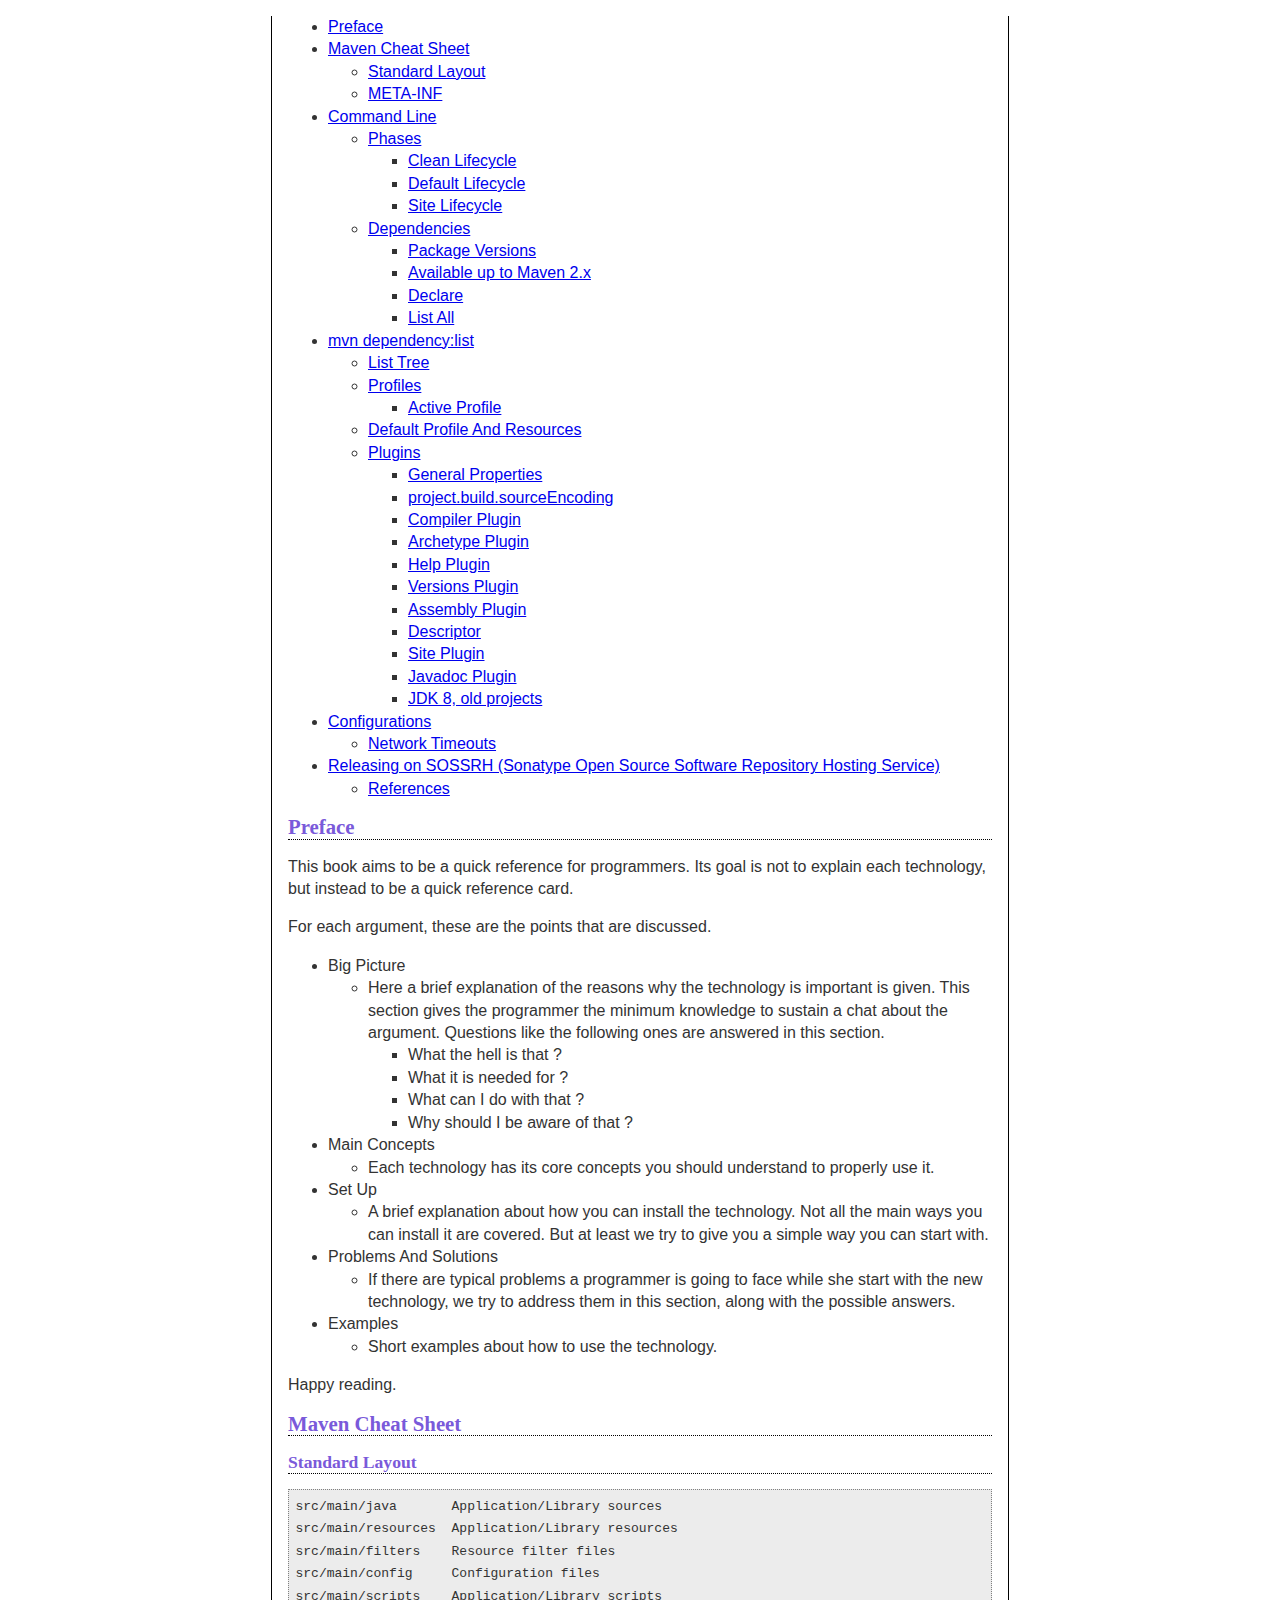
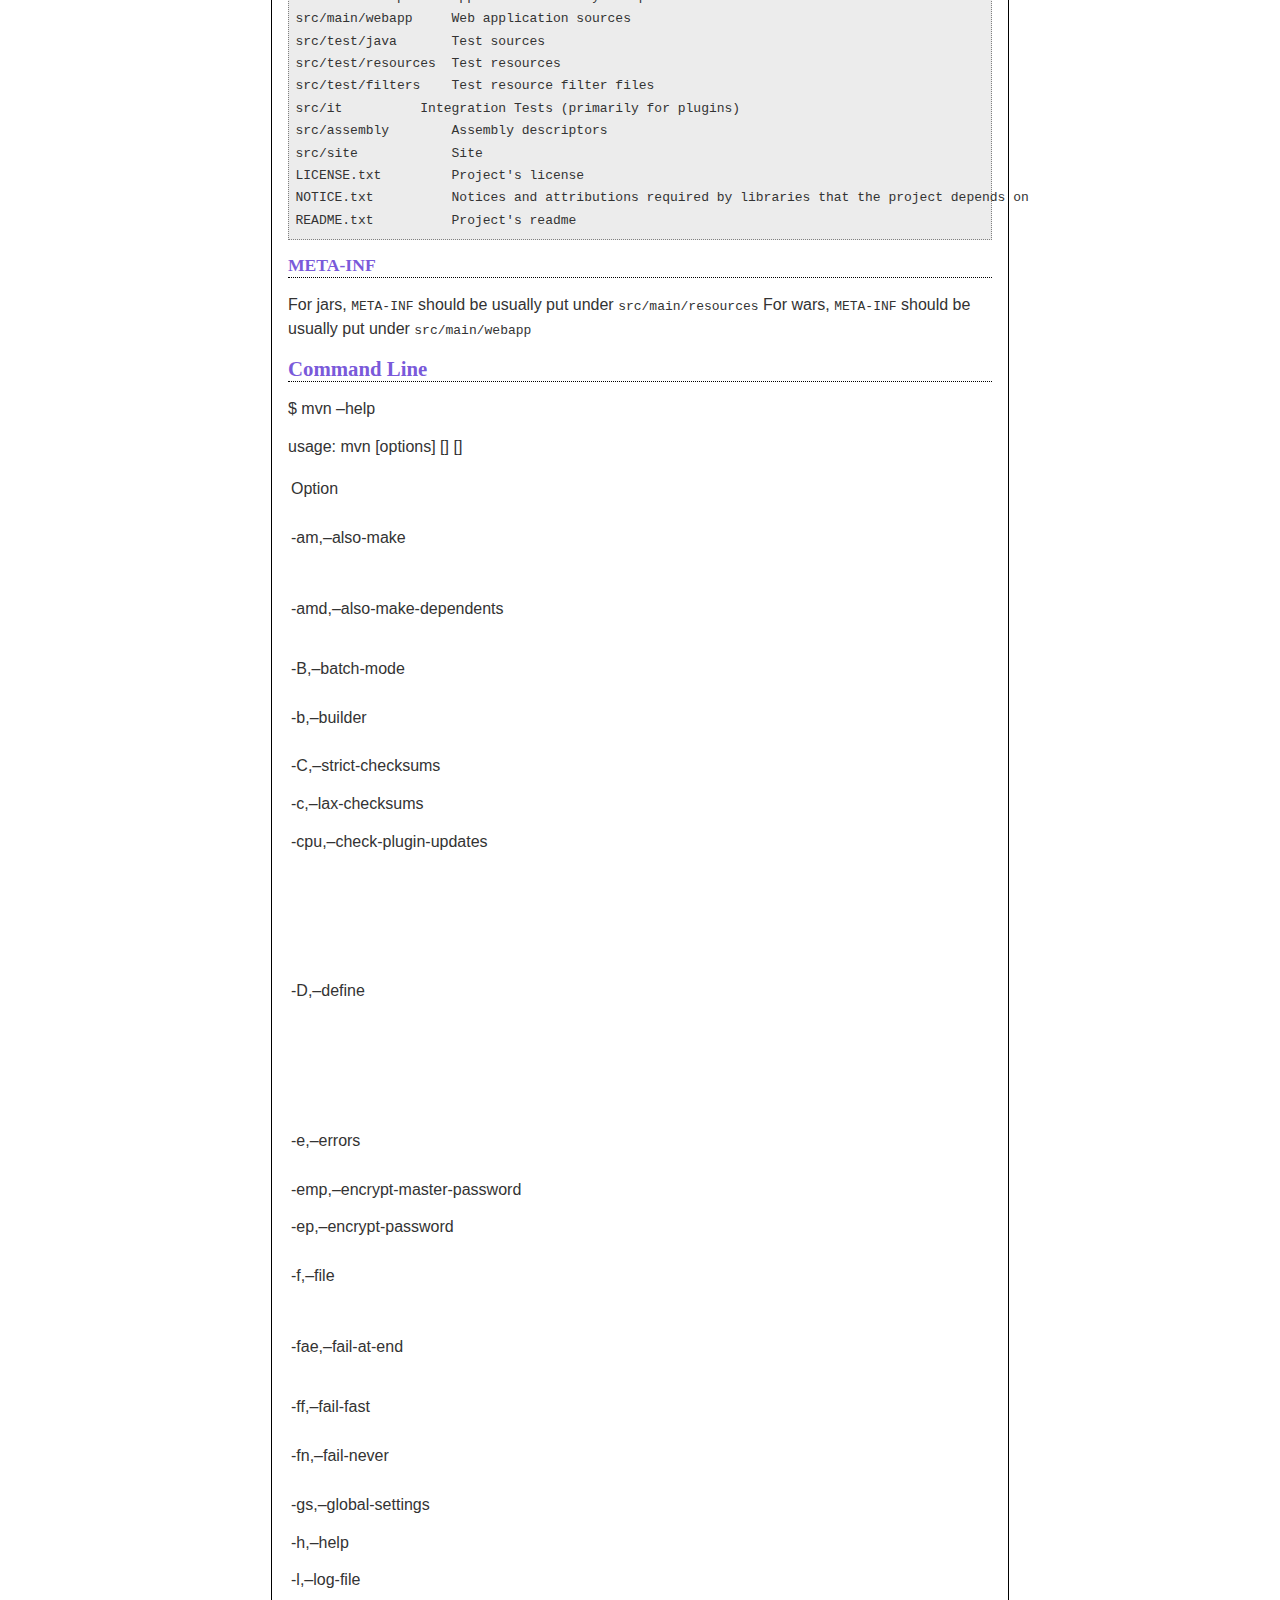
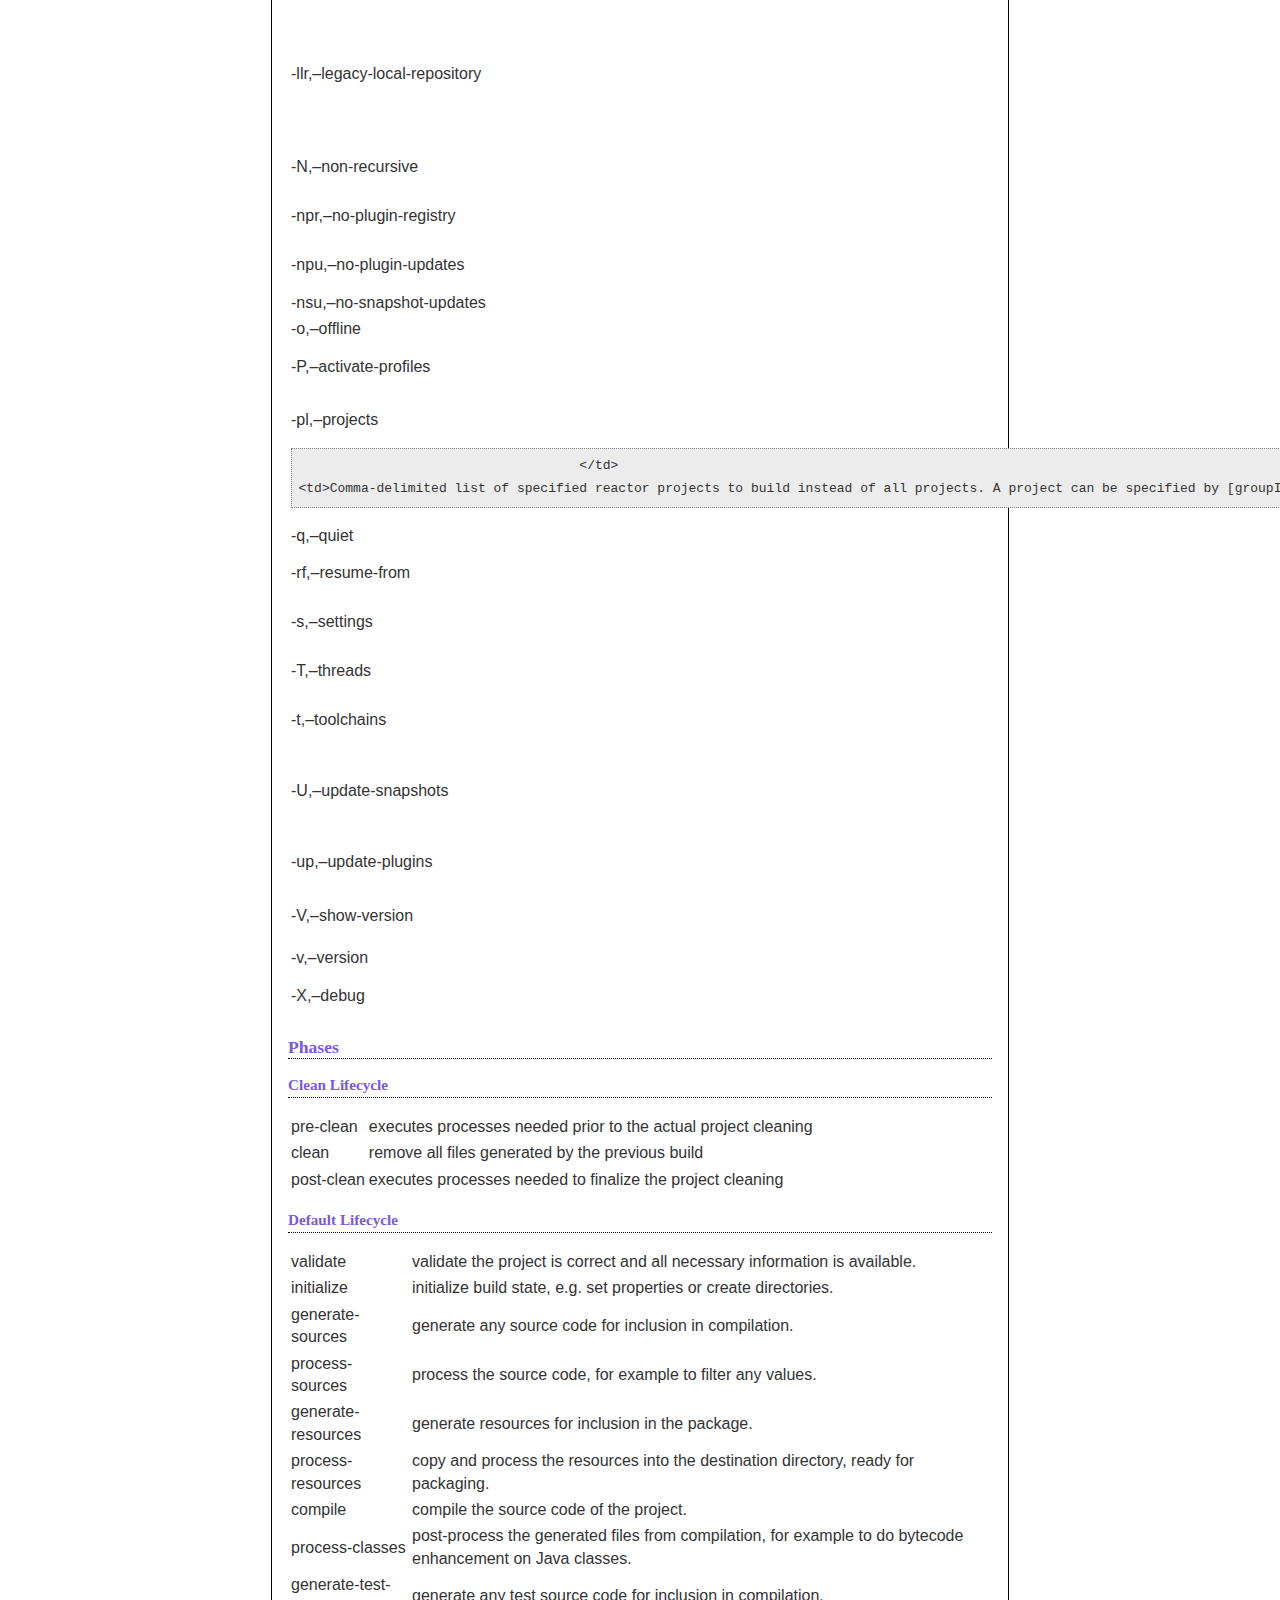
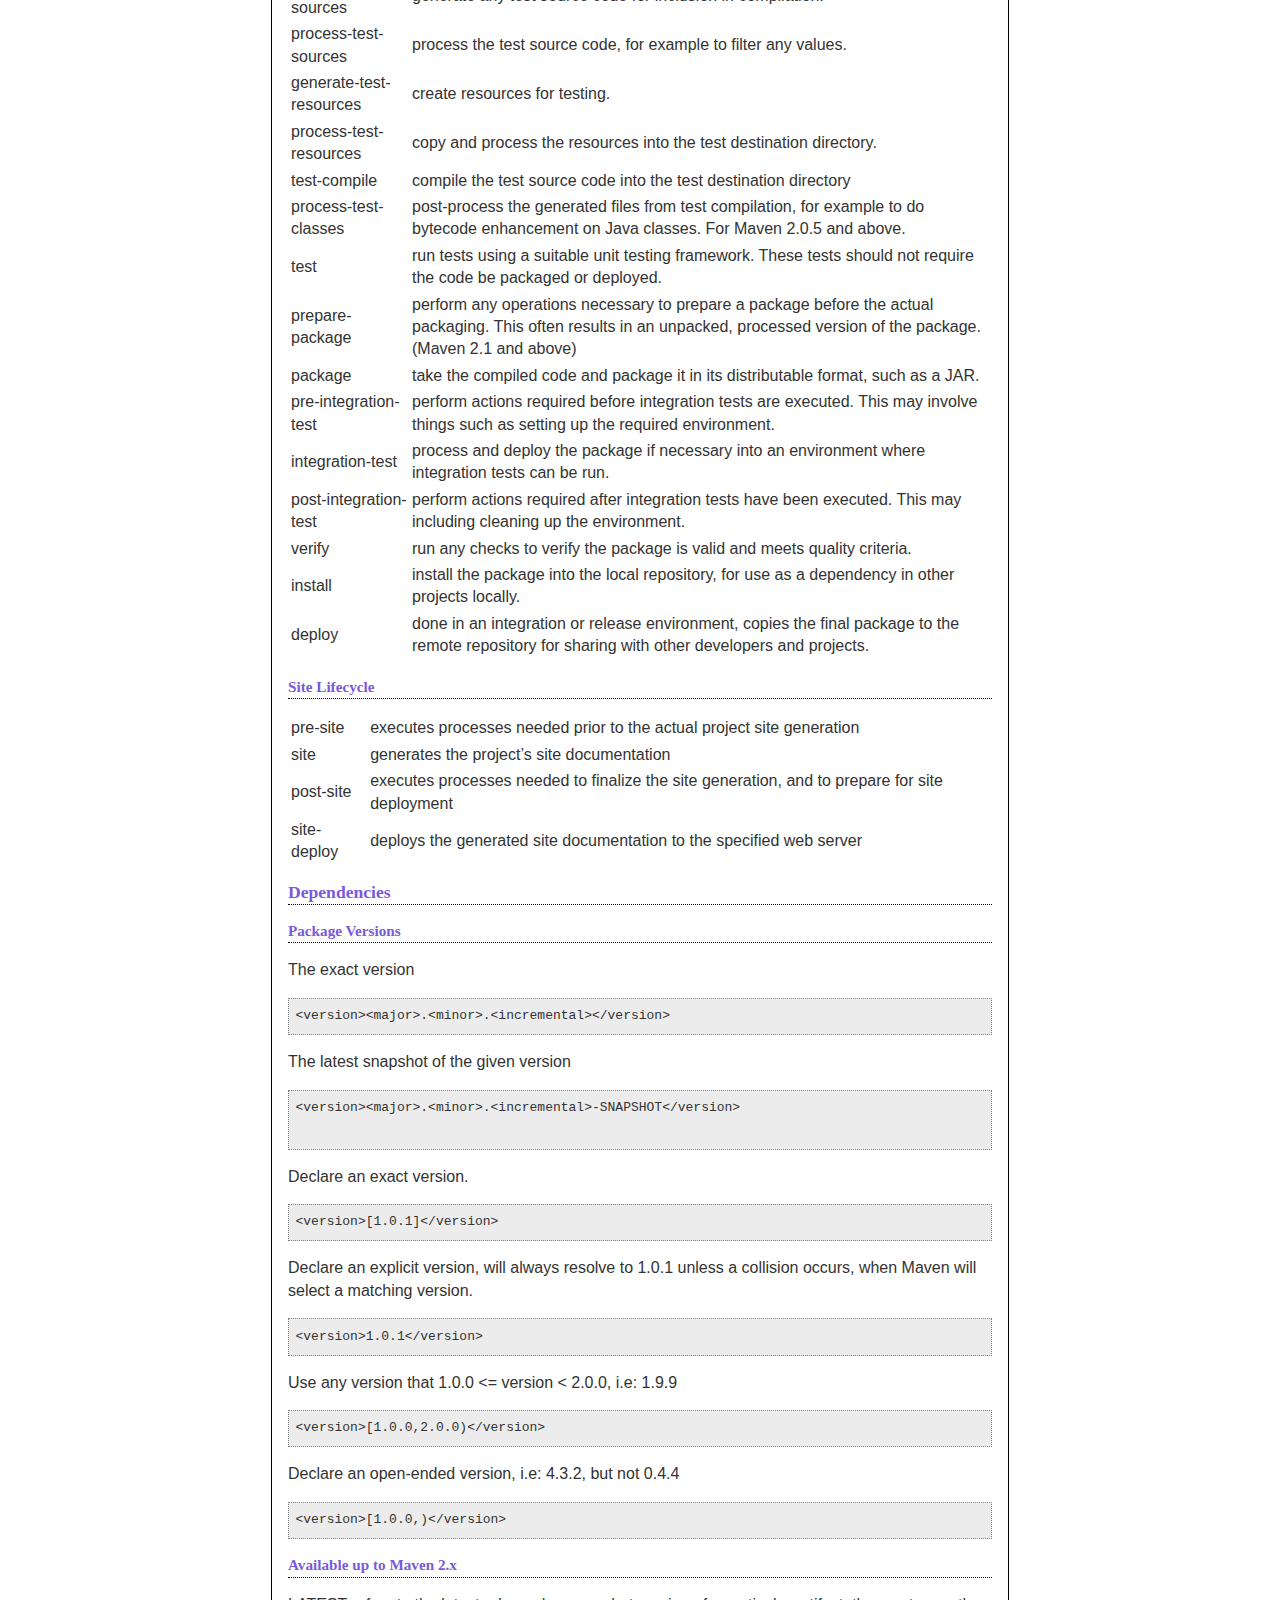
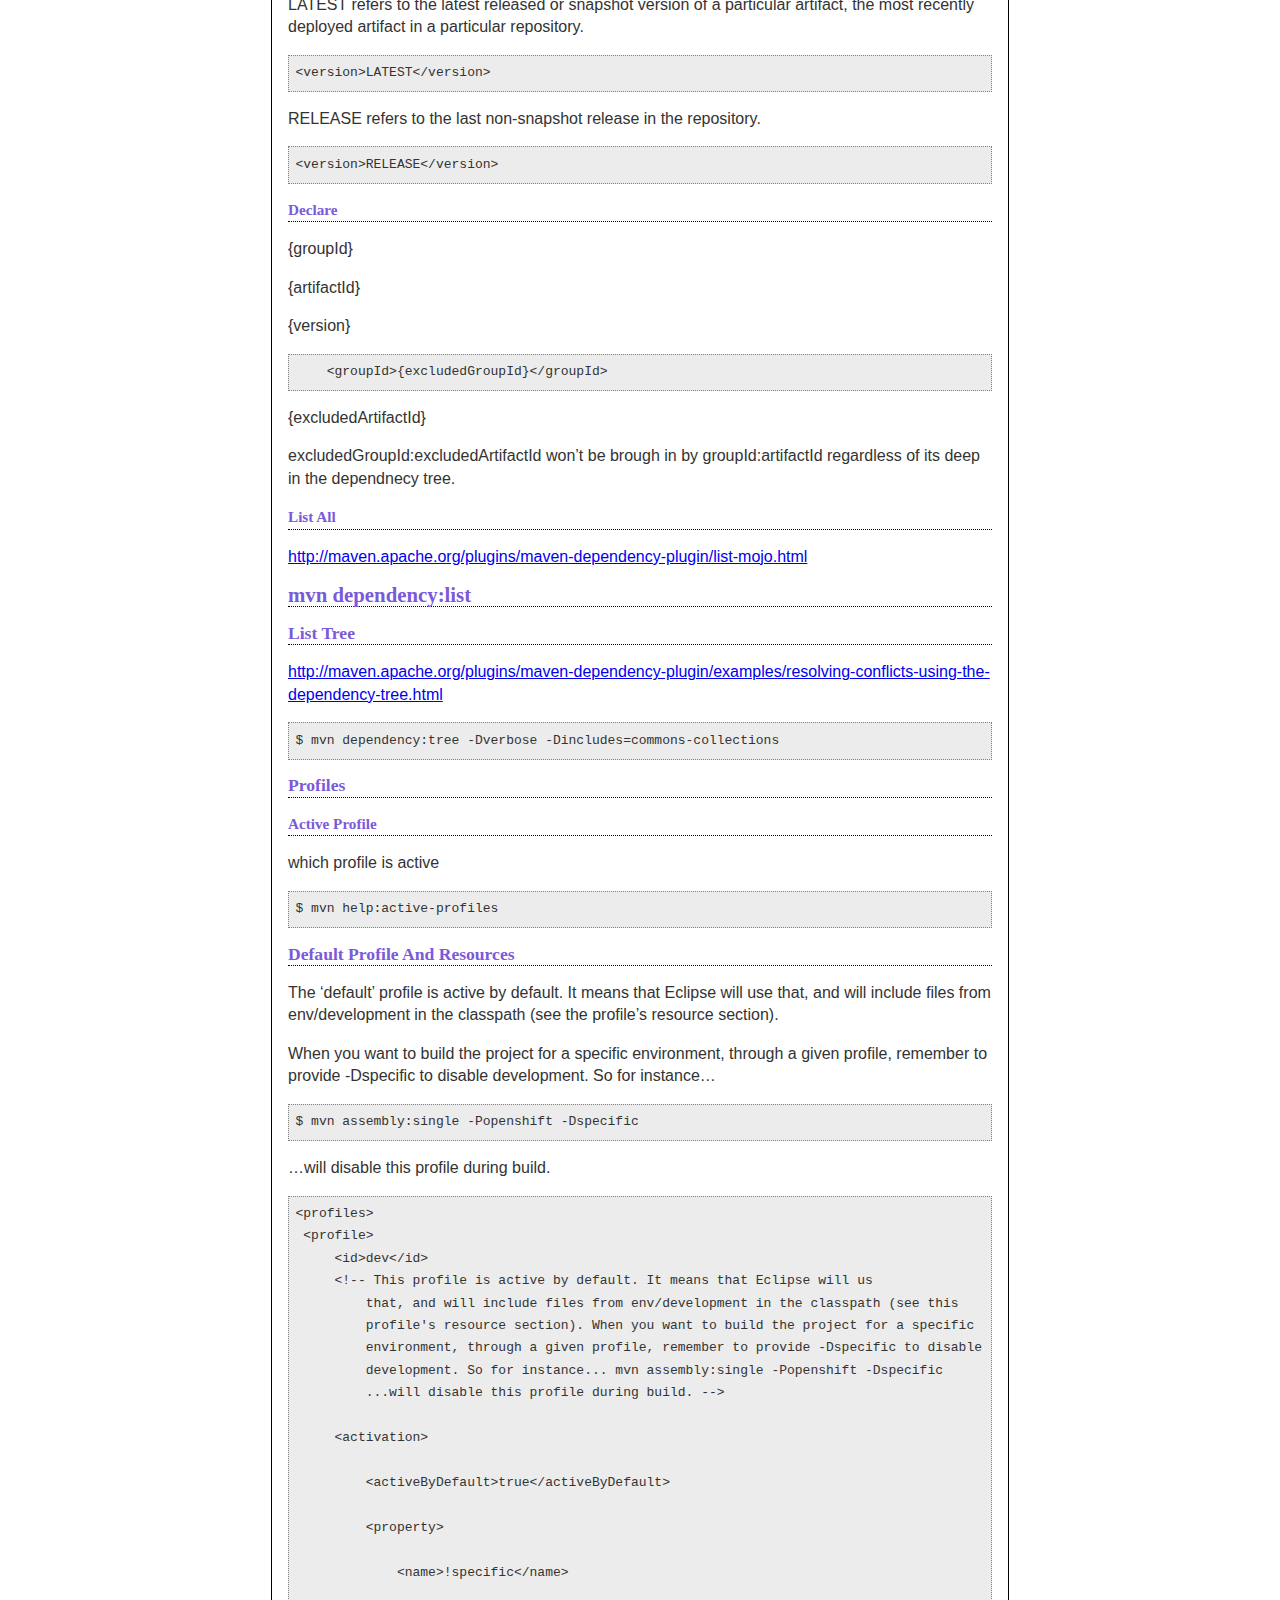
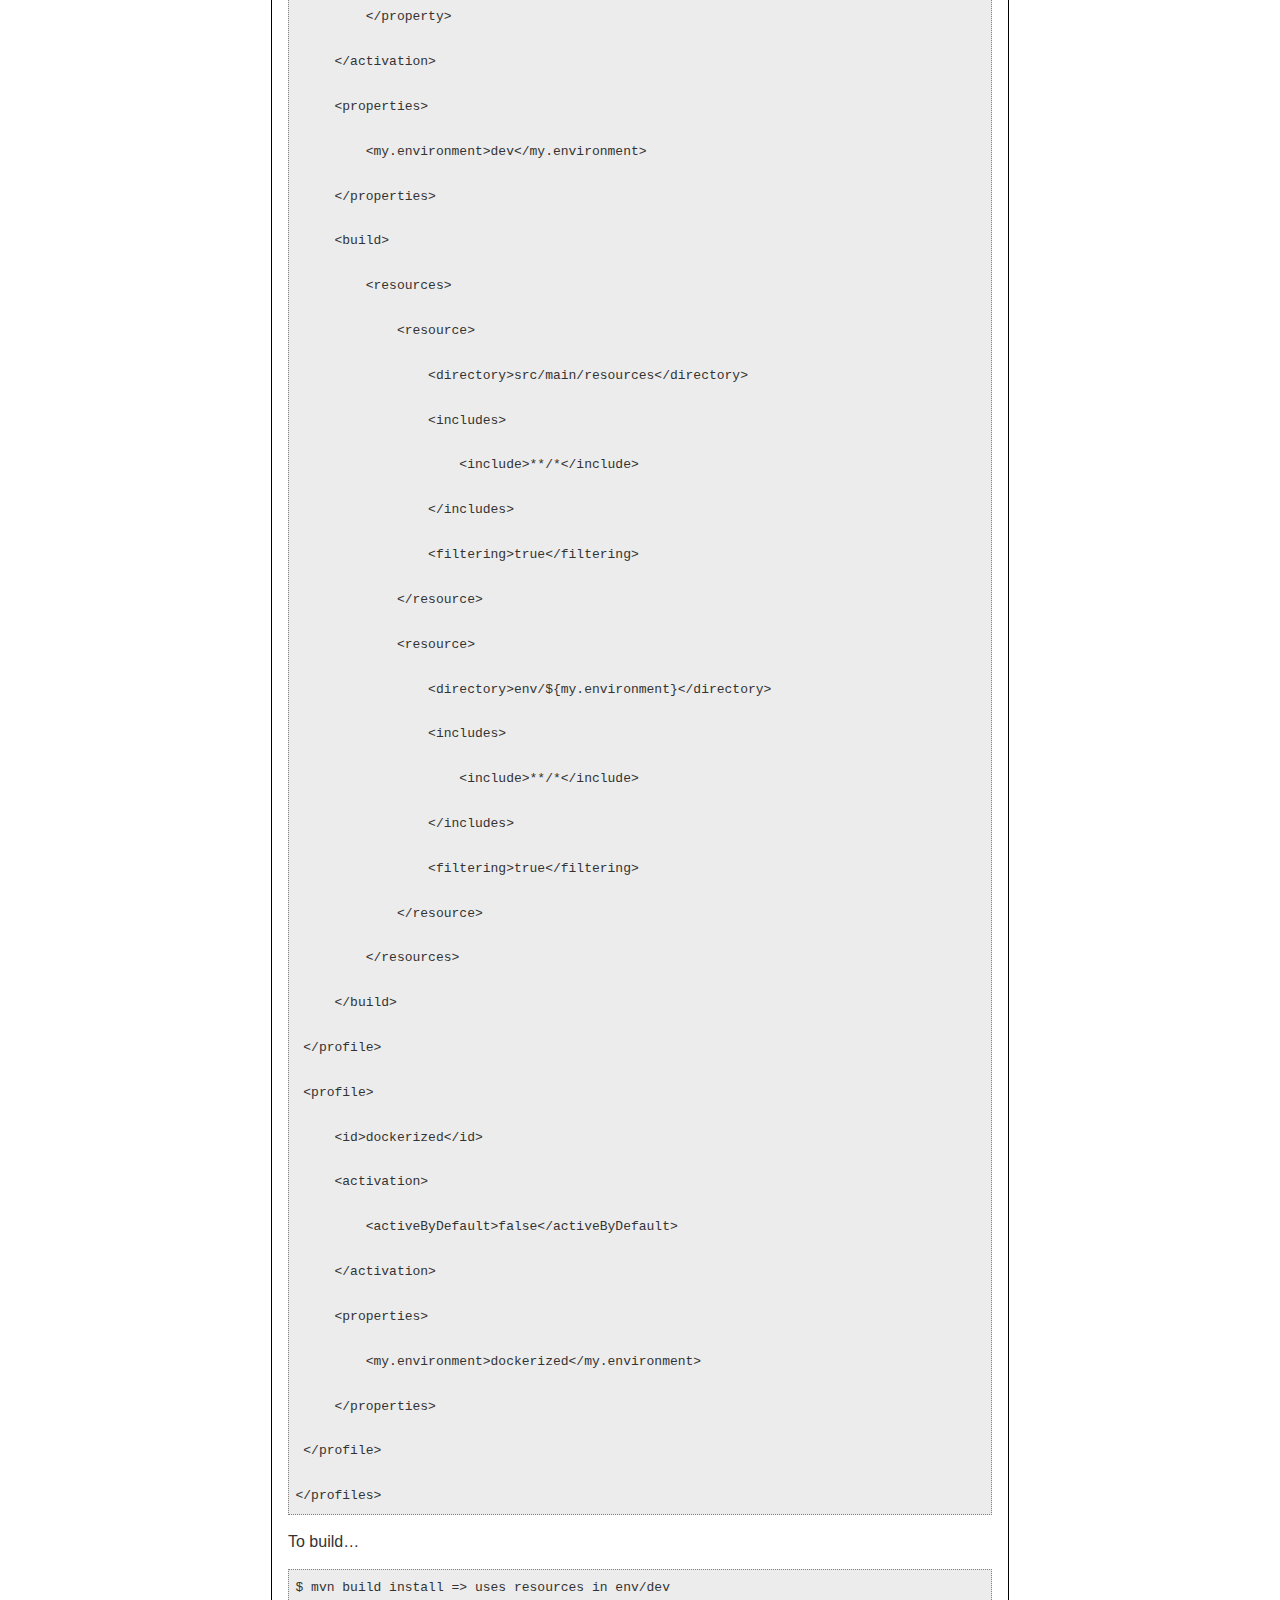
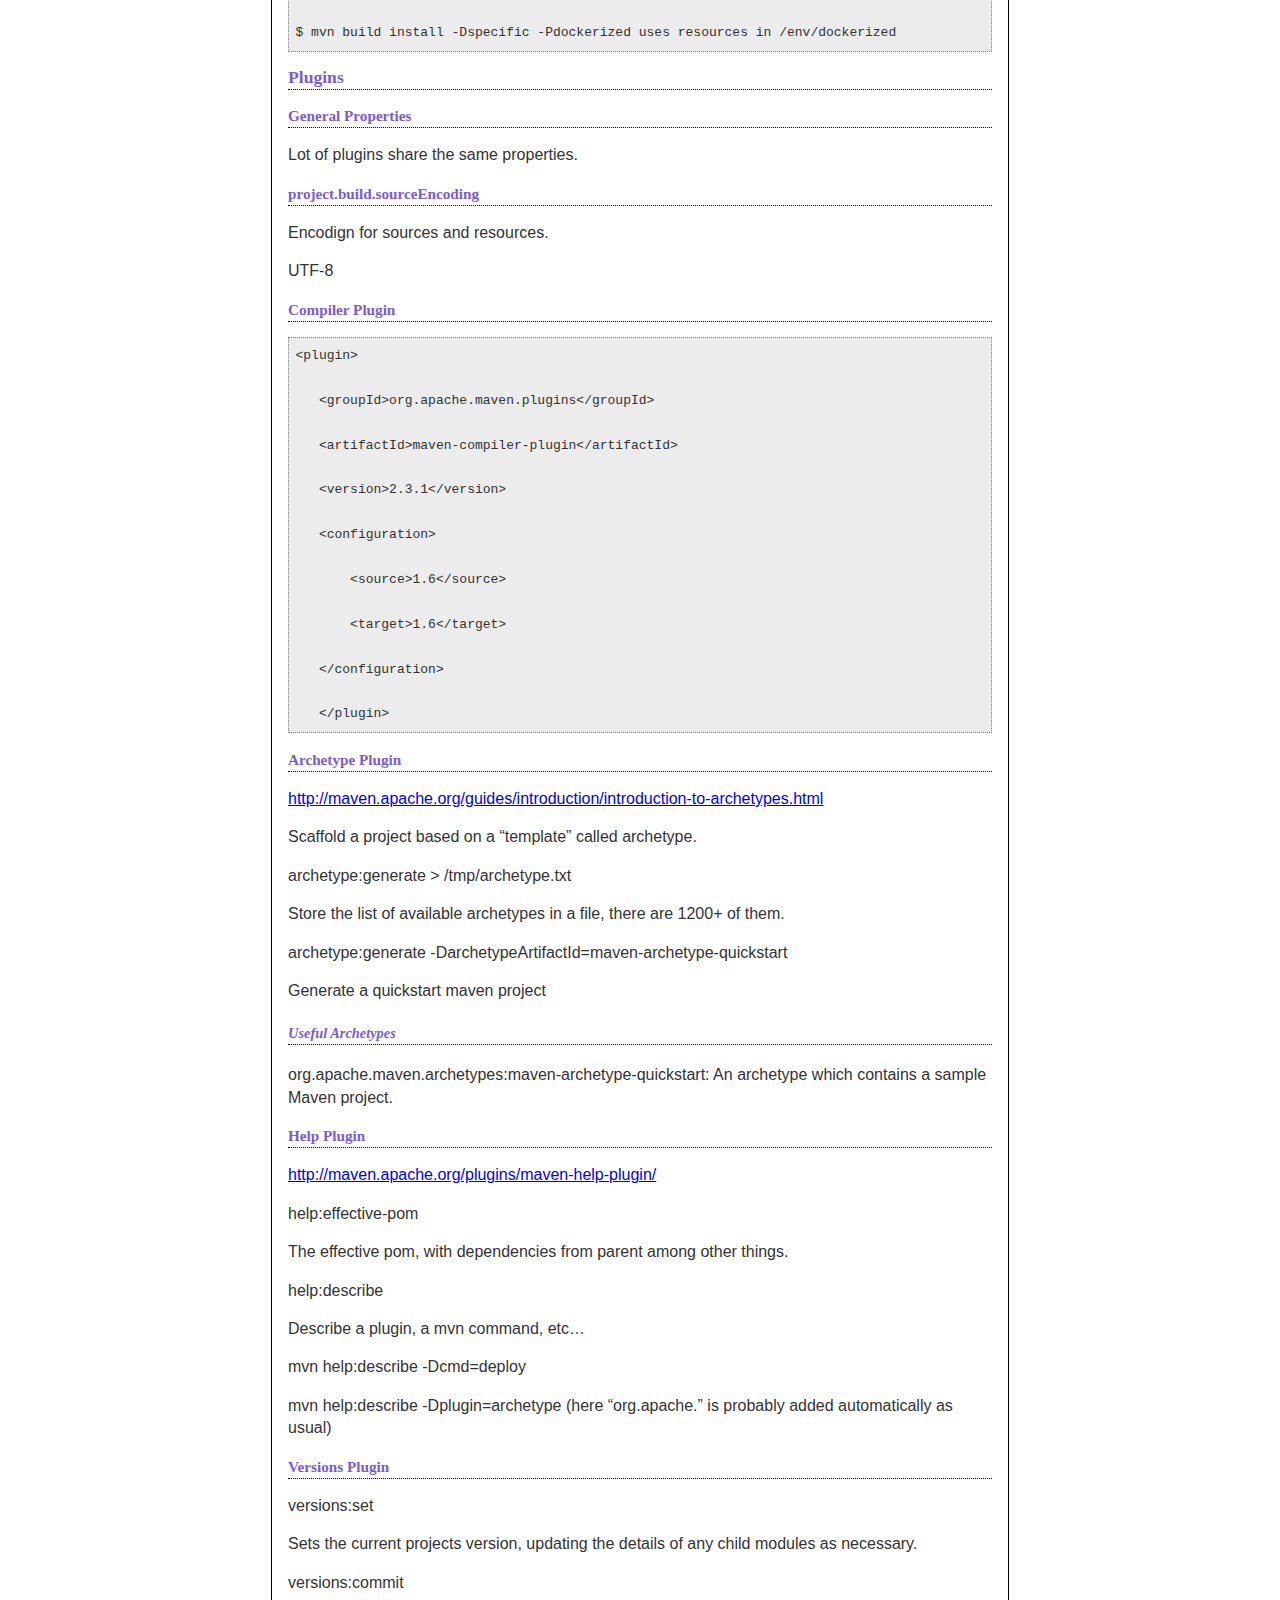
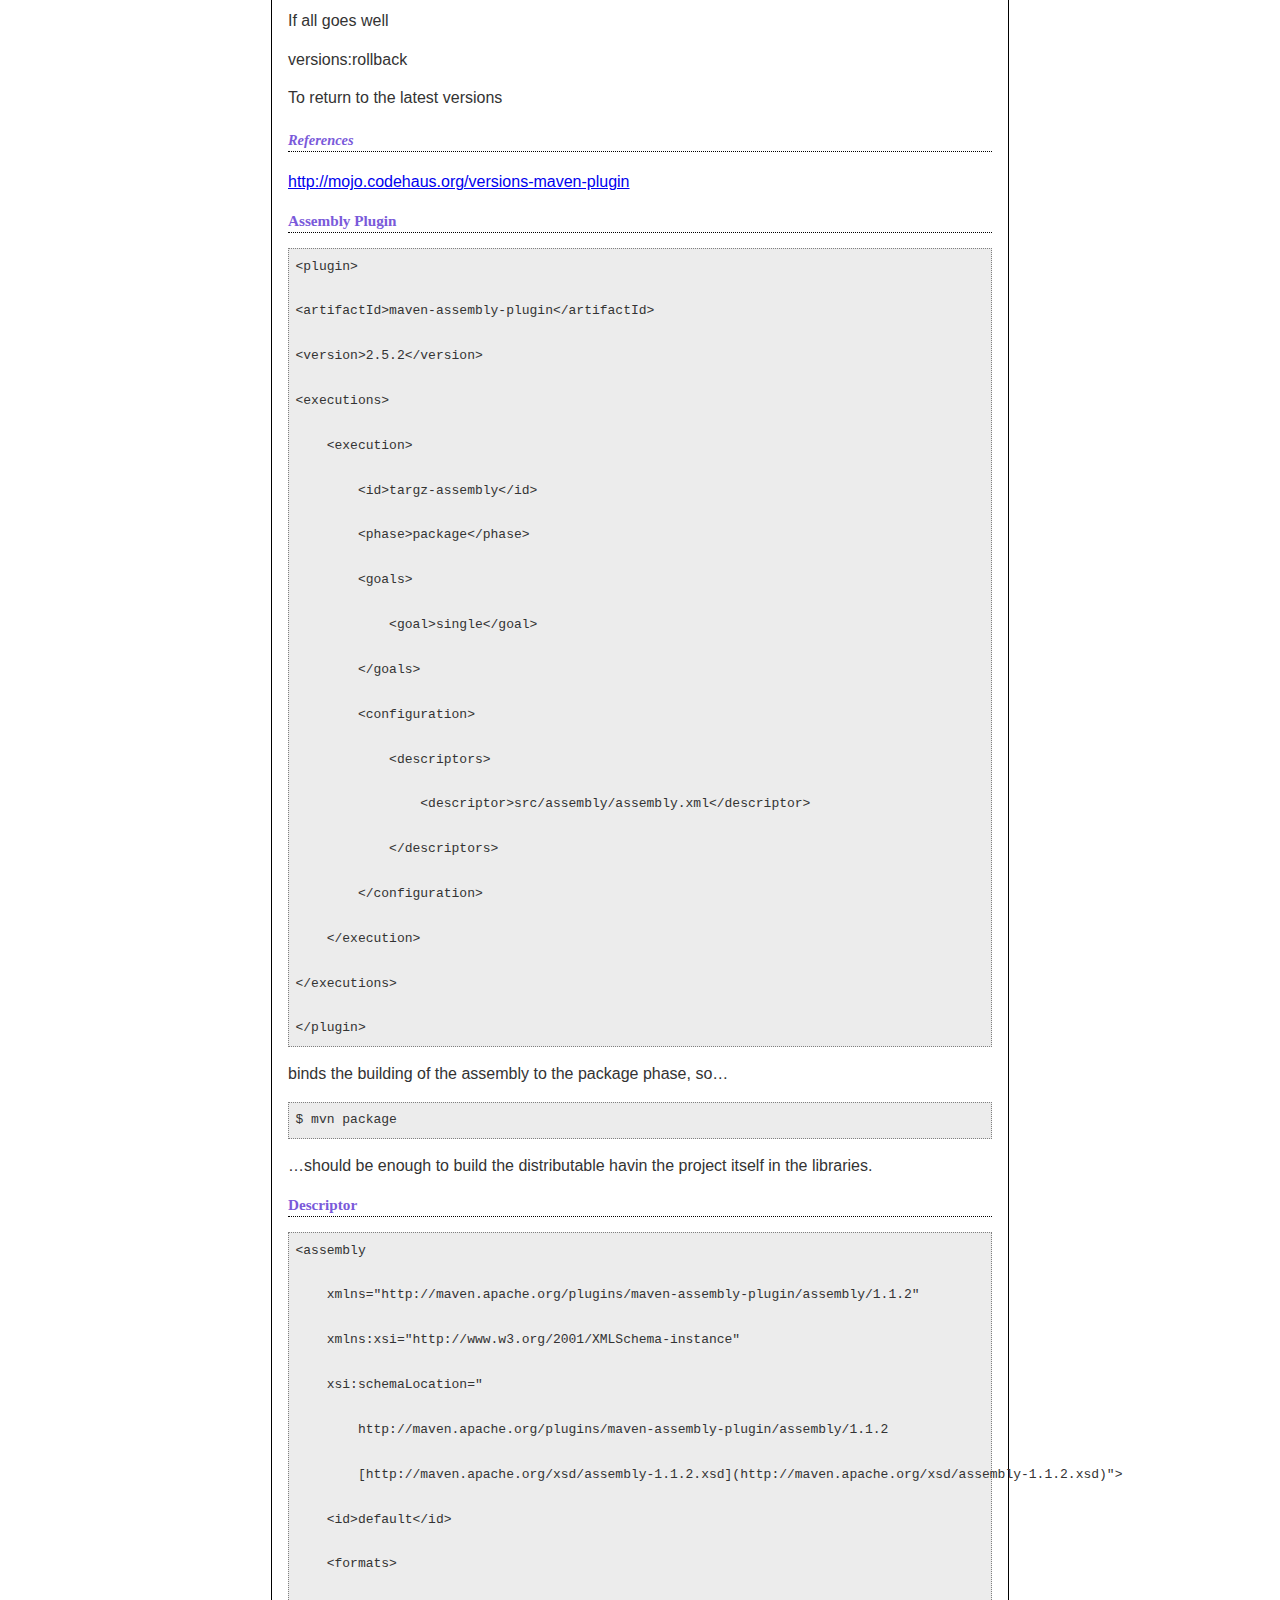
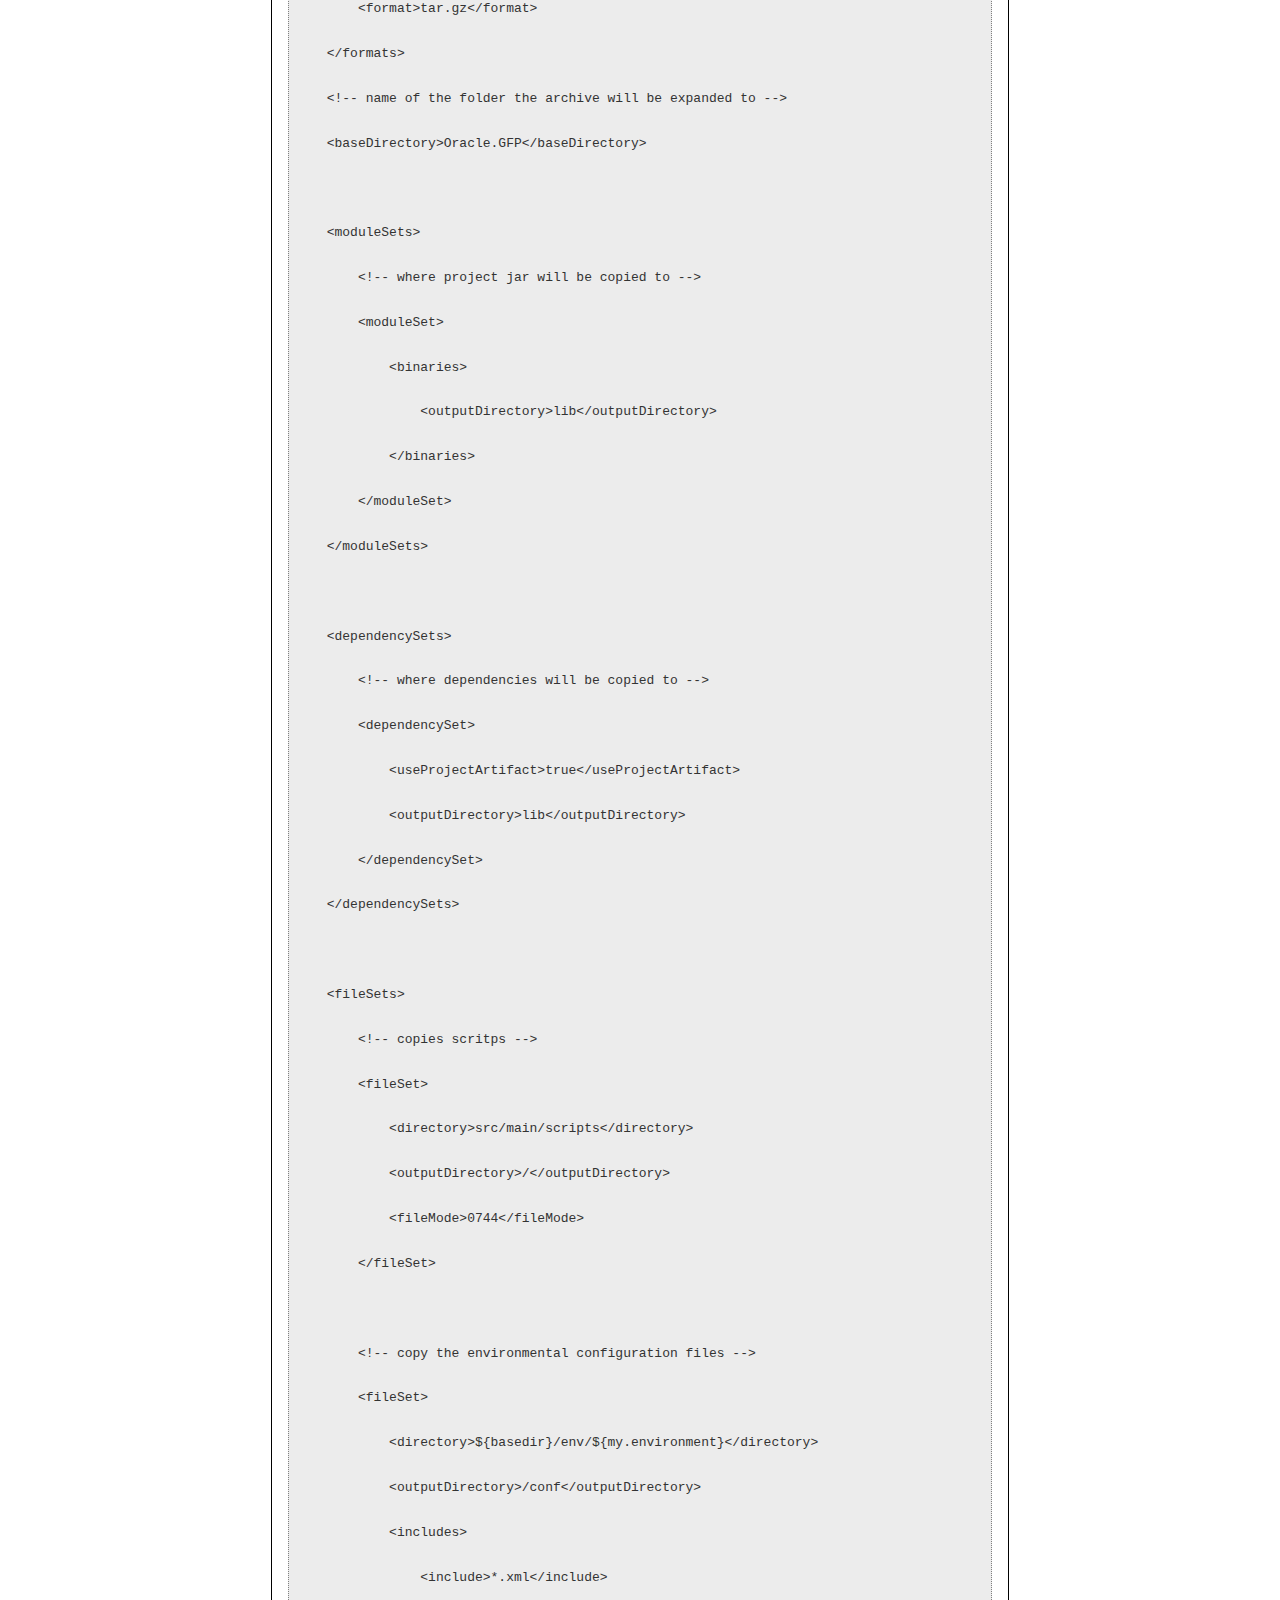
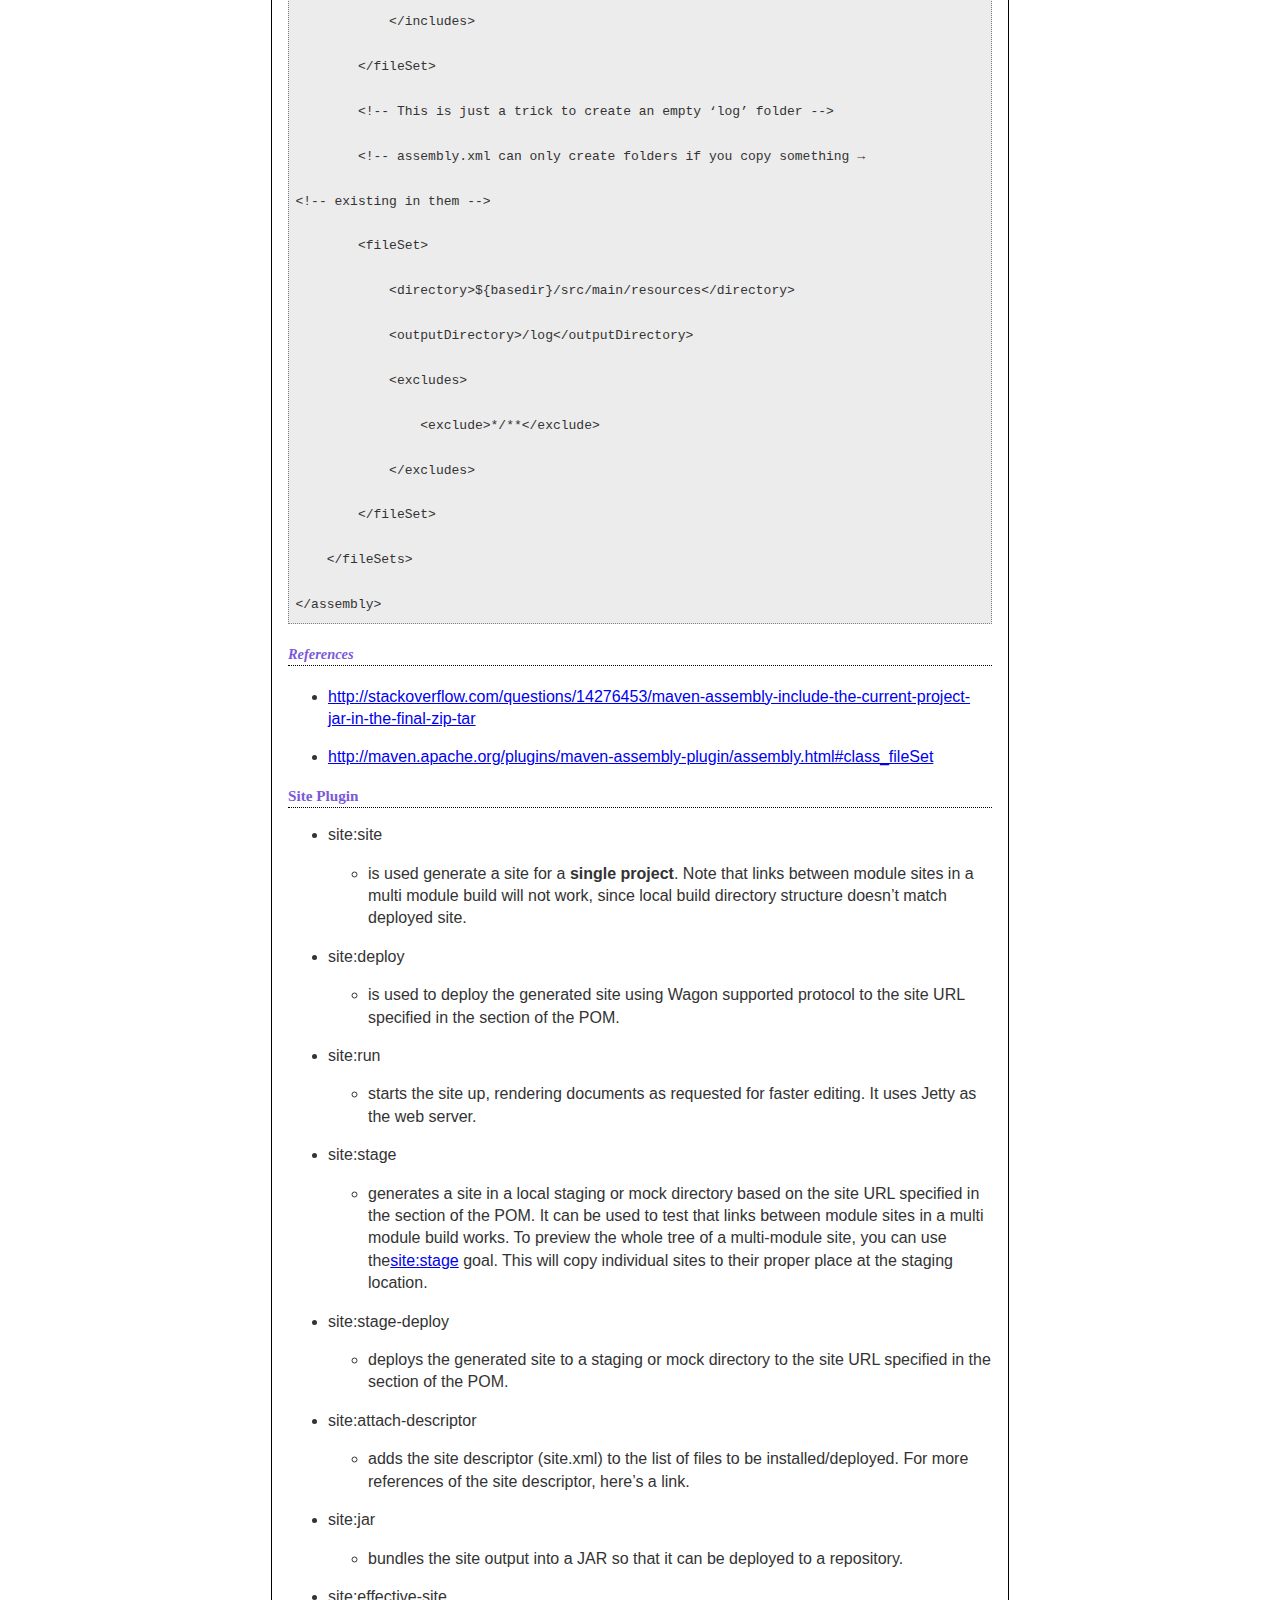
==== website/maven/html/index.html @ 74fc2975 "website" ====
<!DOCTYPE html PUBLIC "-//W3C//DTD XHTML 1.0 Transitional//EN" "http://www.w3.org/TR/xhtml1/DTD/xhtml1-transitional.dtd">
<html xmlns="http://www.w3.org/1999/xhtml">
<head>
  <meta http-equiv="Content-Type" content="text/html; charset=utf-8" />
  <meta http-equiv="Content-Style-Type" content="text/css" />
  <meta name="generator" content="pandoc" />
  <title></title>
  <style type="text/css">code{white-space: pre;}</style>
  <link rel="stylesheet" href="pandoc.css" type="text/css" />
</head>
<body>
<div id="TOC">
<ul>
<li><a href="#preface">Preface</a></li>
<li><a href="#maven-cheat-sheet">Maven Cheat Sheet</a><ul>
<li><a href="#standard-layout">Standard Layout</a></li>
<li><a href="#meta-inf">META-INF</a></li>
</ul></li>
<li><a href="#command-line">Command Line</a><ul>
<li><a href="#phases">Phases</a><ul>
<li><a href="#clean-lifecycle">Clean Lifecycle</a></li>
<li><a href="#default-lifecycle">Default Lifecycle</a></li>
<li><a href="#site-lifecycle">Site Lifecycle</a></li>
</ul></li>
<li><a href="#dependencies">Dependencies</a><ul>
<li><a href="#package-versions">Package Versions</a></li>
<li><a href="#available-up-to-maven-2.x">Available up to Maven 2.x</a></li>
<li><a href="#declare">Declare</a></li>
<li><a href="#list-all">List All</a></li>
</ul></li>
</ul></li>
<li><a href="#mvn-dependencylist">mvn dependency:list</a><ul>
<li><a href="#list-tree">List Tree</a></li>
<li><a href="#profiles">Profiles</a><ul>
<li><a href="#active-profile">Active Profile</a></li>
</ul></li>
<li><a href="#default-profile-and-resources">Default Profile And Resources</a></li>
<li><a href="#plugins">Plugins</a><ul>
<li><a href="#general-properties">General Properties</a></li>
<li><a href="#project.build.sourceencoding">project.build.sourceEncoding</a></li>
<li><a href="#compiler-plugin">Compiler Plugin</a></li>
<li><a href="#archetype-plugin">Archetype Plugin</a></li>
<li><a href="#help-plugin">Help Plugin</a></li>
<li><a href="#versions-plugin">Versions Plugin</a></li>
<li><a href="#assembly-plugin">Assembly Plugin</a></li>
<li><a href="#descriptor">Descriptor</a></li>
<li><a href="#site-plugin">Site Plugin</a></li>
<li><a href="#javadoc-plugin">Javadoc Plugin</a></li>
<li><a href="#jdk-8-old-projects">JDK 8, old projects</a></li>
</ul></li>
</ul></li>
<li><a href="#configurations">Configurations</a><ul>
<li><a href="#network-timeouts">Network Timeouts</a></li>
</ul></li>
<li><a href="#releasing-on-sossrh-sonatype-open-source-software-repository-hosting-service">Releasing on SOSSRH (Sonatype Open Source Software Repository Hosting Service)</a><ul>
<li><a href="#references-2">References</a></li>
</ul></li>
</ul>
</div>
<h1 id="preface"><a href="#preface">Preface</a></h1>
<p>This book aims to be a quick reference for programmers. Its goal is not to explain each technology, but instead to be a quick reference card.</p>
<p>For each argument, these are the points that are discussed.</p>
<ul>
<li>Big Picture
<ul>
<li>Here a brief explanation of the reasons why the technology is important is given. This section gives the programmer the minimum knowledge to sustain a chat about the argument. Questions like the following ones are answered in this section.
<ul>
<li>What the hell is that ?</li>
<li>What it is needed for ?</li>
<li>What can I do with that ?</li>
<li>Why should I be aware of that ?</li>
</ul></li>
</ul></li>
<li>Main Concepts
<ul>
<li>Each technology has its core concepts you should understand to properly use it.</li>
</ul></li>
<li>Set Up
<ul>
<li>A brief explanation about how you can install the technology. Not all the main ways you can install it are covered. But at least we try to give you a simple way you can start with.</li>
</ul></li>
<li>Problems And Solutions
<ul>
<li>If there are typical problems a programmer is going to face while she start with the new technology, we try to address them in this section, along with the possible answers.</li>
</ul></li>
<li>Examples
<ul>
<li>Short examples about how to use the technology.</li>
</ul></li>
</ul>
<p>Happy reading.</p>
<h1 id="maven-cheat-sheet"><a href="#maven-cheat-sheet">Maven Cheat Sheet</a></h1>
<h2 id="standard-layout"><a href="#standard-layout">Standard Layout</a></h2>
<pre><code>src/main/java       Application/Library sources
src/main/resources  Application/Library resources
src/main/filters    Resource filter files
src/main/config     Configuration files
src/main/scripts    Application/Library scripts
src/main/webapp     Web application sources
src/test/java       Test sources
src/test/resources  Test resources
src/test/filters    Test resource filter files
src/it          Integration Tests (primarily for plugins)
src/assembly        Assembly descriptors
src/site            Site
LICENSE.txt         Project&#39;s license
NOTICE.txt          Notices and attributions required by libraries that the project depends on
README.txt          Project&#39;s readme</code></pre>
<h2 id="meta-inf"><a href="#meta-inf">META-INF</a></h2>
<p>For jars, <code>META-INF</code> should be usually put under <code>src/main/resources</code> For wars, <code>META-INF</code> should be usually put under <code>src/main/webapp</code></p>
<h1 id="command-line"><a href="#command-line">Command Line</a></h1>
<p>$ mvn –help</p>
<p>usage: mvn [options] [<goal(s)>] [<phase(s)>]</p>
<table>
  <tr>
    <td>
Option
</td>
    <td>
Explication
</td>
    <td>
Note
</td>
  </tr>
  <tr>
    <td>
-am,–also-make
</td>
    <td>
If project list is specified, also build projects required by the list
</td>
    <td></td>
  </tr>
  <tr>
    <td>
-amd,–also-make-dependents
</td>
    <td>
If project list is specified, also build projects that depend on projects on the list
</td>
    <td></td>
  </tr>
  <tr>
    <td>
-B,–batch-mode
</td>
    <td>
Run in non-interactive (batch) mode
</td>
    <td></td>
  </tr>
  <tr>
    <td>
-b,–builder <arg>
</td>
    <td>
The id of the build strategy to use.
</td>
    <td></td>
  </tr>
  <tr>
    <td>
-C,–strict-checksums
</td>
    <td>
Fail the build if checksums don’t match
</td>
    <td></td>
  </tr>
  <tr>
    <td>
-c,–lax-checksums
</td>
    <td>
Warn if checksums don’t match
</td>
    <td></td>
  </tr>
  <tr>
    <td>
-cpu,–check-plugin-updates
</td>
    <td>
Ineffective, only kept for backward compatibility
</td>
    <td></td>
  </tr>
  <tr>
    <td>
-D,–define <arg>
</td>
    <td>
Define a system property
</td>
    <td>
Needed every time a system property like test.skip should pe passed along
</td>
  </tr>
  <tr>
    <td>
-e,–errors
</td>
    <td>
Produce execution error messages
</td>
    <td></td>
  </tr>
  <tr>
    <td>
-emp,–encrypt-master-password <arg>
</td>
    <td>
Encrypt master security password
</td>
    <td></td>
  </tr>
  <tr>
    <td>
-ep,–encrypt-password <arg><br />
</td>
    <td>
Encrypt server password
</td>
    <td></td>
  </tr>
  <tr>
    <td>  
-f,–file <arg><br />
</td>
    <td>
Force the use of an alternate POM file (or directory with pom.xml).
</td>
    <td></td>
  </tr>
  <tr>
    <td>      
-fae,–fail-at-end
</td>
    <td>
Only fail the build afterwards; allow all non-impacted builds to continue
</td>
    <td></td>
  </tr>
  <tr>
    <td>
-ff,–fail-fast
</td>
    <td>
Stop at first failure in reactorized builds
</td>
    <td></td>
  </tr>
  <tr>
    <td>         
-fn,–fail-never
</td>
    <td>
NEVER fail the build, regardless of project result
</td>
    <td></td>
  </tr>
  <tr>
    <td>   
-gs,–global-settings <arg>
</td>
    <td>
Alternate path for the global settings file
</td>
    <td></td>
  </tr>
  <tr>
    <td>
-h,–help
</td>
    <td>
Display help information
</td>
    <td></td>
  </tr>
  <tr>
    <td> 
-l,–log-file <arg>
</td>
    <td>
Log file to where all build output will go.
</td>
    <td></td>
  </tr>
  <tr>
    <td>
<p>-llr,–legacy-local-repository</p>
</td>
    <td>
Use Maven 2 Legacy Local Repository behaviour, ie no use of _remote.repositories. Can also be activated by using -Dmaven.legacyLocalRepo=true
</td>
    <td></td>
  </tr>
  <tr>
    <td>
-N,–non-recursive
</td>
    <td>
Do not recurse into sub-projects
</td>
    <td></td>
  </tr>
  <tr>
    <td>
-npr,–no-plugin-registry
</td>
    <td>
Ineffective, only kept for backward compatibility
</td>
    <td></td>
  </tr>
  <tr>
    <td>
-npu,–no-plugin-updates
</td>
    <td>
Ineffective, only kept for backward compatibility
</td>
    <td></td>
  </tr>
  <tr>
    <td>
-nsu,–no-snapshot-updates
</td>
    <td>
Suppress SNAPSHOT updates
</td>
    <td></td>
  </tr>
  <tr>
    <td>
-o,–offline
</td>
    <td>
Work offline
</td>
    <td></td>
  </tr>
  <tr>
    <td>
-P,–activate-profiles <arg>
</td>
    <td>
Comma-delimited list of profiles to activate
</td>
    <td></td>
  </tr>
  <tr>
    <td>
<p>-pl,–projects <arg></p>
<pre><code>                                    &lt;/td&gt;
&lt;td&gt;Comma-delimited list of specified reactor projects to build instead of all projects. A project can be specified by [groupId]:artifactId or by its relative path.</code></pre>
</td>
    <td></td>
  </tr>
  <tr>
    <td>
-q,–quiet
</td>
    <td>
Quiet output - only show errors
</td>
    <td></td>
  </tr>
  <tr>
    <td> 
-rf,–resume-from <arg>
</td>
    <td>
Resume reactor from specified project
</td>
    <td></td>
  </tr>
  <tr>
    <td> 
-s,–settings <arg>
</td>
    <td>
Alternate path for the user settings file
</td>
    <td></td>
  </tr>
  <tr>
    <td> 
-T,–threads <arg><br />
</td>
    <td>
Thread count, for instance 2.0C where C is core multiplied
</td>
    <td></td>
  </tr>
  <tr>
    <td> 
-t,–toolchains <arg>
</td>
    <td>
Alternate path for the user toolchains file
</td>
    <td></td>
  </tr>
  <tr>
    <td>
-U,–update-snapshots<br />
</td>
    <td>
Forces a check for missing releases and updated snapshots on remote repositories
</td>
    <td></td>
  </tr>
  <tr>
    <td>
-up,–update-plugins<br />
</td>
    <td>
Ineffective, only kept for backward compatibility
</td>
    <td></td>
  </tr>
  <tr>
    <td> 
<p>-V,–show-version</p>
</td>
    <td>
Display version information WITHOUT stopping build
</td>
    <td></td>
  </tr>
  <tr>
    <td> 
-v,–version<br />
</td>
    <td>
Display version information
</td>
    <td></td>
  </tr>
  <tr>
    <td> 
-X,–debug
</td>
    <td>
Produce execution debug output
</td>
    <td></td>
  </tr>
</table>




<h2 id="phases"><a href="#phases">Phases</a></h2>
<h3 id="clean-lifecycle"><a href="#clean-lifecycle">Clean Lifecycle</a></h3>
<table>
  <tr>
    <td>
pre-clean
</td>
    <td>
executes processes needed prior to the actual project cleaning
</td>
  </tr>
  <tr>
    <td>
clean
</td>
    <td>
remove all files generated by the previous build
</td>
  </tr>
  <tr>
    <td>
post-clean
</td>
    <td>
executes processes needed to finalize the project cleaning
</td>
  </tr>
</table>


<h3 id="default-lifecycle"><a href="#default-lifecycle">Default Lifecycle</a></h3>
<table>
  <tr>
    <td>
validate
</td>
    <td>
validate the project is correct and all necessary information is available.
</td>
  </tr>
  <tr>
    <td>
initialize
</td>
    <td>
initialize build state, e.g. set properties or create directories.
</td>
  </tr>
  <tr>
    <td>
generate-sources
</td>
    <td>
generate any source code for inclusion in compilation.
</td>
  </tr>
  <tr>
    <td>
process-sources
</td>
    <td>
process the source code, for example to filter any values.
</td>
  </tr>
  <tr>
    <td>
generate-resources
</td>
    <td>
generate resources for inclusion in the package.
</td>
  </tr>
  <tr>
    <td>
process-resources
</td>
    <td>
copy and process the resources into the destination directory, ready for packaging.
</td>
  </tr>
  <tr>
    <td>
compile
</td>
    <td>
compile the source code of the project.
</td>
  </tr>
  <tr>
    <td>
process-classes
</td>
    <td>
post-process the generated files from compilation, for example to do bytecode enhancement on Java classes.
</td>
  </tr>
  <tr>
    <td>
generate-test-sources
</td>
    <td>
generate any test source code for inclusion in compilation.
</td>
  </tr>
  <tr>
    <td>
process-test-sources
</td>
    <td>
process the test source code, for example to filter any values.
</td>
  </tr>
  <tr>
    <td>
generate-test-resources
</td>
    <td>
create resources for testing.
</td>
  </tr>
  <tr>
    <td>
process-test-resources
</td>
    <td>
copy and process the resources into the test destination directory.
</td>
  </tr>
  <tr>
    <td>
test-compile
</td>
    <td>
compile the test source code into the test destination directory
</td>
  </tr>
  <tr>
    <td>
process-test-classes
</td>
    <td>
post-process the generated files from test compilation, for example to do bytecode enhancement on Java classes. For Maven 2.0.5 and above.
</td>
  </tr>
  <tr>
    <td>
test
</td>
    <td>
run tests using a suitable unit testing framework. These tests should not require the code be packaged or deployed.
</td>
  </tr>
  <tr>
    <td>
prepare-package
</td>
    <td>
perform any operations necessary to prepare a package before the actual packaging. This often results in an unpacked, processed version of the package. (Maven 2.1 and above)
</td>
  </tr>
  <tr>
    <td>
package
</td>
    <td>
take the compiled code and package it in its distributable format, such as a JAR.
</td>
  </tr>
  <tr>
    <td>
pre-integration-test
</td>
    <td>
perform actions required before integration tests are executed. This may involve things such as setting up the required environment.
</td>
  </tr>
  <tr>
    <td>
integration-test
</td>
    <td>
process and deploy the package if necessary into an environment where integration tests can be run.
</td>
  </tr>
  <tr>
    <td>
post-integration-test
</td>
    <td>
perform actions required after integration tests have been executed. This may including cleaning up the environment.
</td>
  </tr>
  <tr>
    <td>
verify
</td>
    <td>
run any checks to verify the package is valid and meets quality criteria.
</td>
  </tr>
  <tr>
    <td>
install
</td>
    <td>
install the package into the local repository, for use as a dependency in other projects locally.
</td>
  </tr>
  <tr>
    <td>
deploy
</td>
    <td>
done in an integration or release environment, copies the final package to the remote repository for sharing with other developers and projects.
</td>
  </tr>
</table>


<h3 id="site-lifecycle"><a href="#site-lifecycle">Site Lifecycle</a></h3>
<table>
  <tr>
    <td>
pre-site
</td>
    <td>
executes processes needed prior to the actual project site generation
</td>
  </tr>
  <tr>
    <td>
site
</td>
    <td>
generates the project’s site documentation
</td>
  </tr>
  <tr>
    <td>
post-site
</td>
    <td>
executes processes needed to finalize the site generation, and to prepare for site deployment
</td>
  </tr>
  <tr>
    <td>
site-deploy
</td>
    <td>
deploys the generated site documentation to the specified web server
</td>
  </tr>
</table>


<h2 id="dependencies"><a href="#dependencies">Dependencies</a></h2>
<h3 id="package-versions"><a href="#package-versions">Package Versions</a></h3>
<p>The exact version</p>
<pre><code>&lt;version&gt;&lt;major&gt;.&lt;minor&gt;.&lt;incremental&gt;&lt;/version&gt;</code></pre>
<p>The latest snapshot of the given version</p>
<pre><code>&lt;version&gt;&lt;major&gt;.&lt;minor&gt;.&lt;incremental&gt;-SNAPSHOT&lt;/version&gt;
    </code></pre>
<p>Declare an exact version.</p>
<pre><code>&lt;version&gt;[1.0.1]&lt;/version&gt;</code></pre>
<p>Declare an explicit version, will always resolve to 1.0.1 unless a collision occurs, when Maven will select a matching version.</p>
<pre><code>&lt;version&gt;1.0.1&lt;/version&gt;</code></pre>
<p>Use any version that 1.0.0 &lt;= version &lt; 2.0.0, i.e: 1.9.9</p>
<pre><code>&lt;version&gt;[1.0.0,2.0.0)&lt;/version&gt;</code></pre>
<p>Declare an open-ended version, i.e: 4.3.2, but not 0.4.4</p>
<pre><code>&lt;version&gt;[1.0.0,)&lt;/version&gt;</code></pre>
<h3 id="available-up-to-maven-2.x"><a href="#available-up-to-maven-2.x">Available up to Maven 2.x</a></h3>
<p>LATEST refers to the latest released or snapshot version of a particular artifact, the most recently deployed artifact in a particular repository.</p>
<pre><code>&lt;version&gt;LATEST&lt;/version&gt;</code></pre>
<p>RELEASE refers to the last non-snapshot release in the repository.</p>
<pre><code>&lt;version&gt;RELEASE&lt;/version&gt;  </code></pre>
<h3 id="declare"><a href="#declare">Declare</a></h3>
<p><dependencies></p>
<p><dependency></p>
<p><groupId>{groupId}</groupId></p>
<p><artifactId>{artifactId}</artifactId></p>
<p><version>{version}</version></p>
<p><exclusions></p>
<p><exclusion></p>
<pre><code>    &lt;groupId&gt;{excludedGroupId}&lt;/groupId&gt;</code></pre>
<p><artifactId>{excludedArtifactId}</artifactId></p>
<p></exclusion></p>
<p></exclusions></p>
<p></dependency></p>
<p></dependencies></p>
<p>excludedGroupId:excludedArtifactId won’t be brough in by groupId:artifactId regardless of its deep in the dependnecy tree.</p>
<h3 id="list-all"><a href="#list-all">List All</a></h3>
<p><a href="http://maven.apache.org/plugins/maven-dependency-plugin/list-mojo.html">http://maven.apache.org/plugins/maven-dependency-plugin/list-mojo.html</a></p>
<h1 id="mvn-dependencylist"><a href="#mvn-dependencylist">mvn dependency:list</a></h1>
<h2 id="list-tree"><a href="#list-tree">List Tree</a></h2>
<p><a href="http://maven.apache.org/plugins/maven-dependency-plugin/examples/resolving-conflicts-using-the-dependency-tree.html">http://maven.apache.org/plugins/maven-dependency-plugin/examples/resolving-conflicts-using-the-dependency-tree.html</a></p>
<pre><code>$ mvn dependency:tree -Dverbose -Dincludes=commons-collections</code></pre>
<h2 id="profiles"><a href="#profiles">Profiles</a></h2>
<h3 id="active-profile"><a href="#active-profile">Active Profile</a></h3>
<p>which profile is active</p>
<pre><code>$ mvn help:active-profiles</code></pre>
<h2 id="default-profile-and-resources"><a href="#default-profile-and-resources">Default Profile And Resources</a></h2>
<p>The ‘default’ profile is active by default. It means that Eclipse will use that, and will include files from env/development in the classpath (see the profile’s resource section).</p>
<p>When you want to build the project for a specific environment, through a given profile, remember to provide -Dspecific to disable development. So for instance…</p>
<pre><code>$ mvn assembly:single -Popenshift -Dspecific</code></pre>
<p>…will disable this profile during build.</p>
<pre><code>&lt;profiles&gt;
 &lt;profile&gt;
     &lt;id&gt;dev&lt;/id&gt;
     &lt;!-- This profile is active by default. It means that Eclipse will us
         that, and will include files from env/development in the classpath (see this
         profile&#39;s resource section). When you want to build the project for a specific
         environment, through a given profile, remember to provide -Dspecific to disable
         development. So for instance... mvn assembly:single -Popenshift -Dspecific
         ...will disable this profile during build. --&gt;

     &lt;activation&gt;

         &lt;activeByDefault&gt;true&lt;/activeByDefault&gt;

         &lt;property&gt;

             &lt;name&gt;!specific&lt;/name&gt;

         &lt;/property&gt;

     &lt;/activation&gt;

     &lt;properties&gt;

         &lt;my.environment&gt;dev&lt;/my.environment&gt;

     &lt;/properties&gt;

     &lt;build&gt;

         &lt;resources&gt;

             &lt;resource&gt;

                 &lt;directory&gt;src/main/resources&lt;/directory&gt;

                 &lt;includes&gt;

                     &lt;include&gt;**/*&lt;/include&gt;

                 &lt;/includes&gt;

                 &lt;filtering&gt;true&lt;/filtering&gt;

             &lt;/resource&gt;

             &lt;resource&gt;

                 &lt;directory&gt;env/${my.environment}&lt;/directory&gt;

                 &lt;includes&gt;

                     &lt;include&gt;**/*&lt;/include&gt;

                 &lt;/includes&gt;

                 &lt;filtering&gt;true&lt;/filtering&gt;

             &lt;/resource&gt;

         &lt;/resources&gt;

     &lt;/build&gt;

 &lt;/profile&gt;

 &lt;profile&gt;

     &lt;id&gt;dockerized&lt;/id&gt;

     &lt;activation&gt;

         &lt;activeByDefault&gt;false&lt;/activeByDefault&gt;

     &lt;/activation&gt;

     &lt;properties&gt;

         &lt;my.environment&gt;dockerized&lt;/my.environment&gt;

     &lt;/properties&gt;

 &lt;/profile&gt;

&lt;/profiles&gt;</code></pre>
<p>To build…</p>
<pre><code>$ mvn build install =&gt; uses resources in env/dev

$ mvn build install -Dspecific -Pdockerized uses resources in /env/dockerized</code></pre>
<h2 id="plugins"><a href="#plugins">Plugins</a></h2>
<h3 id="general-properties"><a href="#general-properties">General Properties</a></h3>
<p>Lot of plugins share the same properties.</p>
<h3 id="project.build.sourceencoding"><a href="#project.build.sourceencoding">project.build.sourceEncoding</a></h3>
<p>Encodign for sources and resources.</p>
<p><properties></p>
<p><project.build.sourceEncoding>UTF-8</project.build.sourceEncoding></p>
<p></properties></p>
<h3 id="compiler-plugin"><a href="#compiler-plugin">Compiler Plugin</a></h3>
<pre><code>&lt;plugin&gt;

   &lt;groupId&gt;org.apache.maven.plugins&lt;/groupId&gt;

   &lt;artifactId&gt;maven-compiler-plugin&lt;/artifactId&gt;

   &lt;version&gt;2.3.1&lt;/version&gt;

   &lt;configuration&gt;

       &lt;source&gt;1.6&lt;/source&gt;

       &lt;target&gt;1.6&lt;/target&gt;

   &lt;/configuration&gt;

   &lt;/plugin&gt;</code></pre>
<h3 id="archetype-plugin"><a href="#archetype-plugin">Archetype Plugin</a></h3>
<p><a href="http://maven.apache.org/guides/introduction/introduction-to-archetypes.html">http://maven.apache.org/guides/introduction/introduction-to-archetypes.html</a></p>
<p>Scaffold a project based on a “template” called archetype.</p>
<p>archetype:generate &gt; /tmp/archetype.txt</p>
<p>Store the list of available archetypes in a file, there are 1200+ of them.</p>
<p>archetype:generate -DarchetypeArtifactId=maven-archetype-quickstart</p>
<p>Generate a quickstart maven project</p>
<h4 id="useful-archetypes"><a href="#useful-archetypes">Useful Archetypes</a></h4>
<p>org.apache.maven.archetypes:maven-archetype-quickstart: An archetype which contains a sample Maven project.</p>
<h3 id="help-plugin"><a href="#help-plugin">Help Plugin</a></h3>
<p><a href="http://maven.apache.org/plugins/maven-help-plugin/">http://maven.apache.org/plugins/maven-help-plugin/</a></p>
<p>help:effective-pom</p>
<p>The effective pom, with dependencies from parent among other things.</p>
<p>help:describe</p>
<p>Describe a plugin, a mvn command, etc…</p>
<p>mvn help:describe -Dcmd=deploy</p>
<p>mvn help:describe -Dplugin=archetype (here “org.apache.” is probably added automatically as usual)</p>
<h3 id="versions-plugin"><a href="#versions-plugin">Versions Plugin</a></h3>
<p>versions:set</p>
<p>Sets the current projects version, updating the details of any child modules as necessary.</p>
<p>versions:commit</p>
<p>If all goes well</p>
<p>versions:rollback</p>
<p>To return to the latest versions</p>
<h4 id="references"><a href="#references">References</a></h4>
<p><a href="http://mojo.codehaus.org/versions-maven-plugin">http://mojo.codehaus.org/versions-maven-plugin</a></p>
<h3 id="assembly-plugin"><a href="#assembly-plugin">Assembly Plugin</a></h3>
<pre><code>&lt;plugin&gt;

&lt;artifactId&gt;maven-assembly-plugin&lt;/artifactId&gt;

&lt;version&gt;2.5.2&lt;/version&gt;

&lt;executions&gt;

    &lt;execution&gt;

        &lt;id&gt;targz-assembly&lt;/id&gt;

        &lt;phase&gt;package&lt;/phase&gt;

        &lt;goals&gt;

            &lt;goal&gt;single&lt;/goal&gt;

        &lt;/goals&gt;

        &lt;configuration&gt;

            &lt;descriptors&gt;

                &lt;descriptor&gt;src/assembly/assembly.xml&lt;/descriptor&gt;

            &lt;/descriptors&gt;

        &lt;/configuration&gt;                        

    &lt;/execution&gt;

&lt;/executions&gt;

&lt;/plugin&gt;</code></pre>
<p>binds the building of the assembly to the package phase, so…</p>
<pre><code>$ mvn package</code></pre>
<p>…should be enough to build the distributable havin the project itself in the libraries.</p>
<h3 id="descriptor"><a href="#descriptor">Descriptor</a></h3>
<pre><code>&lt;assembly 

    xmlns=&quot;http://maven.apache.org/plugins/maven-assembly-plugin/assembly/1.1.2&quot; 

    xmlns:xsi=&quot;http://www.w3.org/2001/XMLSchema-instance&quot;

    xsi:schemaLocation=&quot;

        http://maven.apache.org/plugins/maven-assembly-plugin/assembly/1.1.2 

        [http://maven.apache.org/xsd/assembly-1.1.2.xsd](http://maven.apache.org/xsd/assembly-1.1.2.xsd)&quot;&gt;

    &lt;id&gt;default&lt;/id&gt;    

    &lt;formats&gt;

        &lt;format&gt;tar.gz&lt;/format&gt;

    &lt;/formats&gt;

    &lt;!-- name of the folder the archive will be expanded to --&gt;

    &lt;baseDirectory&gt;Oracle.GFP&lt;/baseDirectory&gt;

    

    &lt;moduleSets&gt;

        &lt;!-- where project jar will be copied to --&gt;    

        &lt;moduleSet&gt;

            &lt;binaries&gt;

                &lt;outputDirectory&gt;lib&lt;/outputDirectory&gt;

            &lt;/binaries&gt;

        &lt;/moduleSet&gt;

    &lt;/moduleSets&gt;

    

    &lt;dependencySets&gt;

        &lt;!-- where dependencies will be copied to --&gt;

        &lt;dependencySet&gt;

            &lt;useProjectArtifact&gt;true&lt;/useProjectArtifact&gt;

            &lt;outputDirectory&gt;lib&lt;/outputDirectory&gt;

        &lt;/dependencySet&gt;

    &lt;/dependencySets&gt;

    

    &lt;fileSets&gt;

        &lt;!-- copies scritps --&gt;

        &lt;fileSet&gt;

            &lt;directory&gt;src/main/scripts&lt;/directory&gt;

            &lt;outputDirectory&gt;/&lt;/outputDirectory&gt;

            &lt;fileMode&gt;0744&lt;/fileMode&gt;

        &lt;/fileSet&gt;

        

        &lt;!-- copy the environmental configuration files --&gt;

        &lt;fileSet&gt;

            &lt;directory&gt;${basedir}/env/${my.environment}&lt;/directory&gt;

            &lt;outputDirectory&gt;/conf&lt;/outputDirectory&gt;

            &lt;includes&gt;

                &lt;include&gt;*.xml&lt;/include&gt;

            &lt;/includes&gt;         

        &lt;/fileSet&gt;

        &lt;!-- This is just a trick to create an empty ‘log’ folder --&gt;

        &lt;!-- assembly.xml can only create folders if you copy something →

&lt;!-- existing in them --&gt;

        &lt;fileSet&gt;

            &lt;directory&gt;${basedir}/src/main/resources&lt;/directory&gt;

            &lt;outputDirectory&gt;/log&lt;/outputDirectory&gt;

            &lt;excludes&gt;

                &lt;exclude&gt;*/**&lt;/exclude&gt;

            &lt;/excludes&gt;

        &lt;/fileSet&gt;

    &lt;/fileSets&gt;

&lt;/assembly&gt;</code></pre>
<h4 id="references-1"><a href="#references-1">References</a></h4>
<ul>
<li><p><a href="http://stackoverflow.com/questions/14276453/maven-assembly-include-the-current-project-jar-in-the-final-zip-tar">http://stackoverflow.com/questions/14276453/maven-assembly-include-the-current-project-jar-in-the-final-zip-tar</a></p></li>
<li><p><a href="http://maven.apache.org/plugins/maven-assembly-plugin/assembly.html#class_fileSet">http://maven.apache.org/plugins/maven-assembly-plugin/assembly.html#class_fileSet</a></p></li>
</ul>
<h3 id="site-plugin"><a href="#site-plugin">Site Plugin</a></h3>
<ul>
<li><p>site:site</p>
<ul>
<li>is used generate a site for a <strong>single project</strong>. Note that links between module sites in a multi module build will not work, since local build directory structure doesn’t match deployed site.</li>
</ul></li>
<li><p>site:deploy</p>
<ul>
<li>is used to deploy the generated site using Wagon supported protocol to the site URL specified in the <distributionManagement> section of the POM.</li>
</ul></li>
<li><p>site:run</p>
<ul>
<li>starts the site up, rendering documents as requested for faster editing. It uses Jetty as the web server.</li>
</ul></li>
<li><p>site:stage</p>
<ul>
<li>generates a site in a local staging or mock directory based on the site URL specified in the <distributionManagement> section of the POM. It can be used to test that links between module sites in a multi module build works. To preview the whole tree of a multi-module site, you can use the<a href="http://maven.apache.org/plugins/maven-site-plugin/stage-mojo.html">site:stage</a> goal. This will copy individual sites to their proper place at the staging location.</li>
</ul></li>
<li><p>site:stage-deploy</p>
<ul>
<li>deploys the generated site to a staging or mock directory to the site URL specified in the <distributionManagement> section of the POM.</li>
</ul></li>
<li><p>site:attach-descriptor</p>
<ul>
<li>adds the site descriptor (site.xml) to the list of files to be installed/deployed. For more references of the site descriptor, here’s a link.</li>
</ul></li>
<li><p>site:jar</p>
<ul>
<li>bundles the site output into a JAR so that it can be deployed to a repository.</li>
</ul></li>
<li><p>site:effective-site</p>
<ul>
<li>calculates the effective site descriptor, after inheritance and interpolation.</li>
</ul></li>
</ul>
<h3 id="javadoc-plugin"><a href="#javadoc-plugin">Javadoc Plugin</a></h3>
<pre><code>&lt;project&gt;

  ...

  &lt;reporting&gt;

    &lt;plugins&gt;

      &lt;plugin&gt;

        &lt;groupId&gt;org.apache.maven.plugins&lt;/groupId&gt;

        &lt;artifactId&gt;maven-javadoc-plugin&lt;/artifactId&gt;

        &lt;version&gt;2.10.1&lt;/version&gt;

        &lt;configuration&gt;

          ...

        &lt;/configuration&gt;

      &lt;/plugin&gt;

    &lt;/plugins&gt;

    ...

  &lt;/reporting&gt;

  ...

&lt;/project&gt;</code></pre>
<h3 id="jdk-8-old-projects"><a href="#jdk-8-old-projects">JDK 8, old projects</a></h3>
<p>Old projects have probably javadoc comments that are not very well accepted by JDK8’s javadoc tool, namely ‘doclint’.</p>
<p>If you keep on receiving ERRORs about javadoc comments during the build process, try to disable ‘doclint’</p>
<p>Setting a property…</p>
<pre><code>&lt;properties&gt;

&lt;additionalparam&gt;-Xdoclint:none&lt;/additionalparam&gt;

&lt;/properties&gt;

or add it to the maven-javadoc-plugin:

&lt;plugins&gt;

    &lt;plugin&gt;

      &lt;groupId&gt;org.apache.maven.plugins&lt;/groupId&gt;

      &lt;artifactId&gt;maven-javadoc-plugin&lt;/artifactId&gt;

      &lt;configuration&gt;

        &lt;additionalparam&gt;-Xdoclint:none&lt;/additionalparam&gt;

      &lt;/configuration&gt;

    &lt;/plugin&gt;

  &lt;/plugins&gt;</code></pre>
<h1 id="configurations"><a href="#configurations">Configurations</a></h1>
<h2 id="network-timeouts"><a href="#network-timeouts">Network Timeouts</a></h2>
<p><a href="http://maven.apache.org/guides/mini/guide-http-settings.html">http://maven.apache.org/guides/mini/guide-http-settings.html</a></p>
<p><a href="http://stackoverflow.com/questions/23510525/maven-dependency-timeout-settings/27015320#27015320">http://stackoverflow.com/questions/23510525/maven-dependency-timeout-settings/27015320#27015320</a></p>
<p>Network timeout can be set on a per server basis.</p>
<pre><code>&lt;server&gt;

&lt;id&gt;ask-3rdparties&lt;/id&gt;

    &lt;configuration&gt;

        &lt;httpConfiguration&gt;

            &lt;all&gt;&lt;!-- all | put | get | head --&gt;

                &lt;connectionTimeout&gt;5000&lt;/connectionTimeout&gt;

                &lt;readTimeout&gt;5000&lt;/readTimeout&gt;

            &lt;/all&gt;

        &lt;/httpConfiguration&gt;

    &lt;/configuration&gt;

&lt;/server&gt;</code></pre>
<h1 id="releasing-on-sossrh-sonatype-open-source-software-repository-hosting-service"><a href="#releasing-on-sossrh-sonatype-open-source-software-repository-hosting-service">Releasing on SOSSRH (Sonatype Open Source Software Repository Hosting Service)</a></h1>
<ul>
<li>Sonatype OSSRH (OSS Repository Hosting)
<ul>
<li>uses
<ul>
<li>Sonatype Nexus Professional</li>
</ul></li>
<li>to provide
<ul>
<li>repository hosting service</li>
</ul></li>
<li>for open source project binaries</li>
<li>allows you to
<ul>
<li>deploy development version binaries (snapshots)</li>
<li>stage release binaries</li>
<li>promote release binaries and sync them to the Central Repository</li>
</ul></li>
</ul></li>
</ul>
<p>To configure Maven to deploy to the OSSRH Nexus server with the Nexus Staging Maven plugin you have to configure the project pom.xml it like this:</p>
<pre><code>&lt;distributionManagement&gt;
    &lt;snapshotRepository&gt;
        &lt;id&gt;ossrh&lt;/id&gt;
        &lt;url&gt;https://oss.sonatype.org/content/repositories/snapshots&lt;/url&gt;
    &lt;/snapshotRepository&gt;
&lt;/distributionManagement&gt;   
&lt;build&gt;
    &lt;plugins&gt;
        &lt;plugin&gt;
            &lt;groupId&gt;org.sonatype.plugins&lt;/groupId&gt;
            &lt;artifactId&gt;nexus-staging-maven-plugin&lt;/artifactId&gt;
            &lt;version&gt;1.6.3&lt;/version&gt;&lt;-- Or RELEASE --&gt;
            &lt;extensions&gt;true&lt;/extensions&gt;
            &lt;configuration&gt;
                &lt;serverId&gt;ossrh&lt;/serverId&gt;
                &lt;nexusUrl&gt;https://oss.sonatype.org/&lt;/nexusUrl&gt;
                &lt;autoReleaseAfterClose&gt;true&lt;/autoReleaseAfterClose&gt;
            &lt;/configuration&gt;
        &lt;/plugin&gt;   
      &lt;/plugins&gt;    
&lt;/build&gt;</code></pre>
<p>Since OSSRH is always running the latest available version of Sonatype Nexus Professional, it is best to use the latest version of the Nexus Staging Maven plugin.</p>
<p>To get Javadoc and Source jar files generated, you have to configure the javadoc and source Maven plugins.</p>
<pre><code>&lt;build&gt;
    &lt;plugins&gt;
        &lt;plugin&gt;
            &lt;groupId&gt;org.apache.maven.plugins&lt;/groupId&gt;
            &lt;artifactId&gt;maven-source-plugin&lt;/artifactId&gt;
            &lt;version&gt;2.2.1&lt;/version&gt;
            &lt;executions&gt;
                &lt;execution&gt;
                    &lt;id&gt;attach-sources&lt;/id&gt;
                    &lt;goals&gt;
                        &lt;goal&gt;jar-no-fork&lt;/goal&gt;
                    &lt;/goals&gt;
                &lt;/execution&gt;
            &lt;/executions&gt;
        &lt;/plugin&gt;
        &lt;plugin&gt;
            &lt;groupId&gt;org.apache.maven.plugins&lt;/groupId&gt;
            &lt;artifactId&gt;maven-javadoc-plugin&lt;/artifactId&gt;
            &lt;version&gt;2.9.1&lt;/version&gt;
            &lt;executions&gt;
                &lt;execution&gt;
                    &lt;id&gt;attach-javadocs&lt;/id&gt;
                    &lt;goals&gt;
                        &lt;goal&gt;jar&lt;/goal&gt;
                    &lt;/goals&gt;
                &lt;/execution&gt;
            &lt;/executions&gt;
        &lt;/plugin&gt;
    &lt;/plugins&gt;
&lt;/build&gt;</code></pre>
<p>The Maven GPG plugin is used to sign the components with the following configuration.</p>
<pre><code>&lt;build&gt;
    &lt;plugins&gt;
        &lt;plugin&gt;
            &lt;groupId&gt;org.apache.maven.plugins&lt;/groupId&gt;
            &lt;artifactId&gt;maven-gpg-plugin&lt;/artifactId&gt;
            &lt;version&gt;1.5&lt;/version&gt;
            &lt;executions&gt;
                &lt;execution&gt;
                    &lt;id&gt;sign-artifacts&lt;/id&gt;
                    &lt;phase&gt;verify&lt;/phase&gt;
                    &lt;goals&gt;
                        &lt;goal&gt;sign&lt;/goal&gt;
                    &lt;/goals&gt;
                &lt;/execution&gt;
            &lt;/executions&gt;
        &lt;/plugin&gt;
    &lt;/plugins&gt;
&lt;/build&gt;</code></pre>
<p>The Nexus Staging Maven Plugin is the recommended way to deploy your components to OSSRH and release them to the Central Repository. To configure it simply add the plugin to your Maven pom.xml.</p>
<pre><code>&lt;build&gt;
    &lt;plugins&gt;
        &lt;plugin&gt;
            &lt;groupId&gt;org.sonatype.plugins&lt;/groupId&gt;
            &lt;artifactId&gt;nexus-staging-maven-plugin&lt;/artifactId&gt;
            &lt;version&gt;1.6.3&lt;/version&gt;
            &lt;extensions&gt;true&lt;/extensions&gt;
            &lt;configuration&gt;
                &lt;serverId&gt;ossrh&lt;/serverId&gt;
                &lt;nexusUrl&gt;https://oss.sonatype.org/&lt;/nexusUrl&gt;
                &lt;autoReleaseAfterClose&gt;true&lt;/autoReleaseAfterClose&gt;
            &lt;/configuration&gt;
        &lt;/plugin&gt;
    &lt;/plugins&gt;
&lt;/build&gt;</code></pre>
<p>Using a profile</p>
<p>Since the generation of the javadoc and source jars as well as signing components with GPG is a fairly time consuming process, these executions are typically isolated from the normal build configuration and moved into a profile. This profile is then in turn used when a deployment is performed by activating the profile.</p>
<pre><code>&lt;profiles&gt;
    &lt;profile&gt; 
        &lt;id&gt;release&lt;/id&gt;
        &lt;build&gt;
            &lt;!--javadoc, source and gpg plugin from above--&gt;
        &lt;/build&gt;
    &lt;/profile&gt;
&lt;/profiles&gt;</code></pre>
<p>Performing a Snapshot Deployment</p>
<pre><code>$ mvn clean deploy</code></pre>
<p>Performing a Release Deployment</p>
<p>If your version is a release version (does not end in -SNAPSHOT) and with this setup in place, you can run a deployment to OSSRH and an automated release to the Central Repository with the usual:</p>
<pre><code>$ mvn versions:set -DnewVersion=1.2.3
$ mvn clean deploy -P release</code></pre>
<h2 id="references-2"><a href="#references-2">References</a></h2>
<p><a href="http://ruleoftech.com/2014/distribute-projects-artifacts-in-maven-central-with-ossrh">http://ruleoftech.com/2014/distribute-projects-artifacts-in-maven-central-with-ossrh</a></p>
<p><a href="http://central.sonatype.org/pages/apache-maven.html">http://central.sonatype.org/pages/apache-maven.html</a></p>
</body>
</html>
---- website/maven/html/pandoc.css ----
body {
    margin: auto;
    padding-right: 1em;
    padding-left: 1em;
    max-width: 44em; 
    border-left: 1px solid black;
    border-right: 1px solid black;
    color: black;
    font-family: Verdana, sans-serif;
    font-size: 100%;
    line-height: 140%;
    color: #333; 
}
pre {
    border: 1px dotted gray;
    background-color: #ececec;
    color: #1111111;
    padding: 0.5em;
}
code {
    font-family: monospace;
}
h1 a, h2 a, h3 a, h4 a, h5 a { 
    text-decoration: none;
    color: #7a5ada; 
}
h1, h2, h3, h4, h5 { font-family: verdana;
                     font-weight: bold;
                     border-bottom: 1px dotted black;
                     color: #7a5ada; }
h1 {
        font-size: 130%;
}

h2 {
        font-size: 110%;
}

h3 {
        font-size: 95%;
}

h4 {
        font-size: 90%;
        font-style: italic;
}

h5 {
        font-size: 90%;
        font-style: italic;
}

h1.title {
        font-size: 200%;
        font-weight: bold;
        padding-top: 0.2em;
        padding-bottom: 0.2em;
        text-align: left;
        border: none;
}

dt code {
        font-weight: bold;
}
dd p {
        margin-top: 0;
}

#footer {
        padding-top: 1em;
        font-size: 70%;
        color: gray;
        text-align: center;
        }
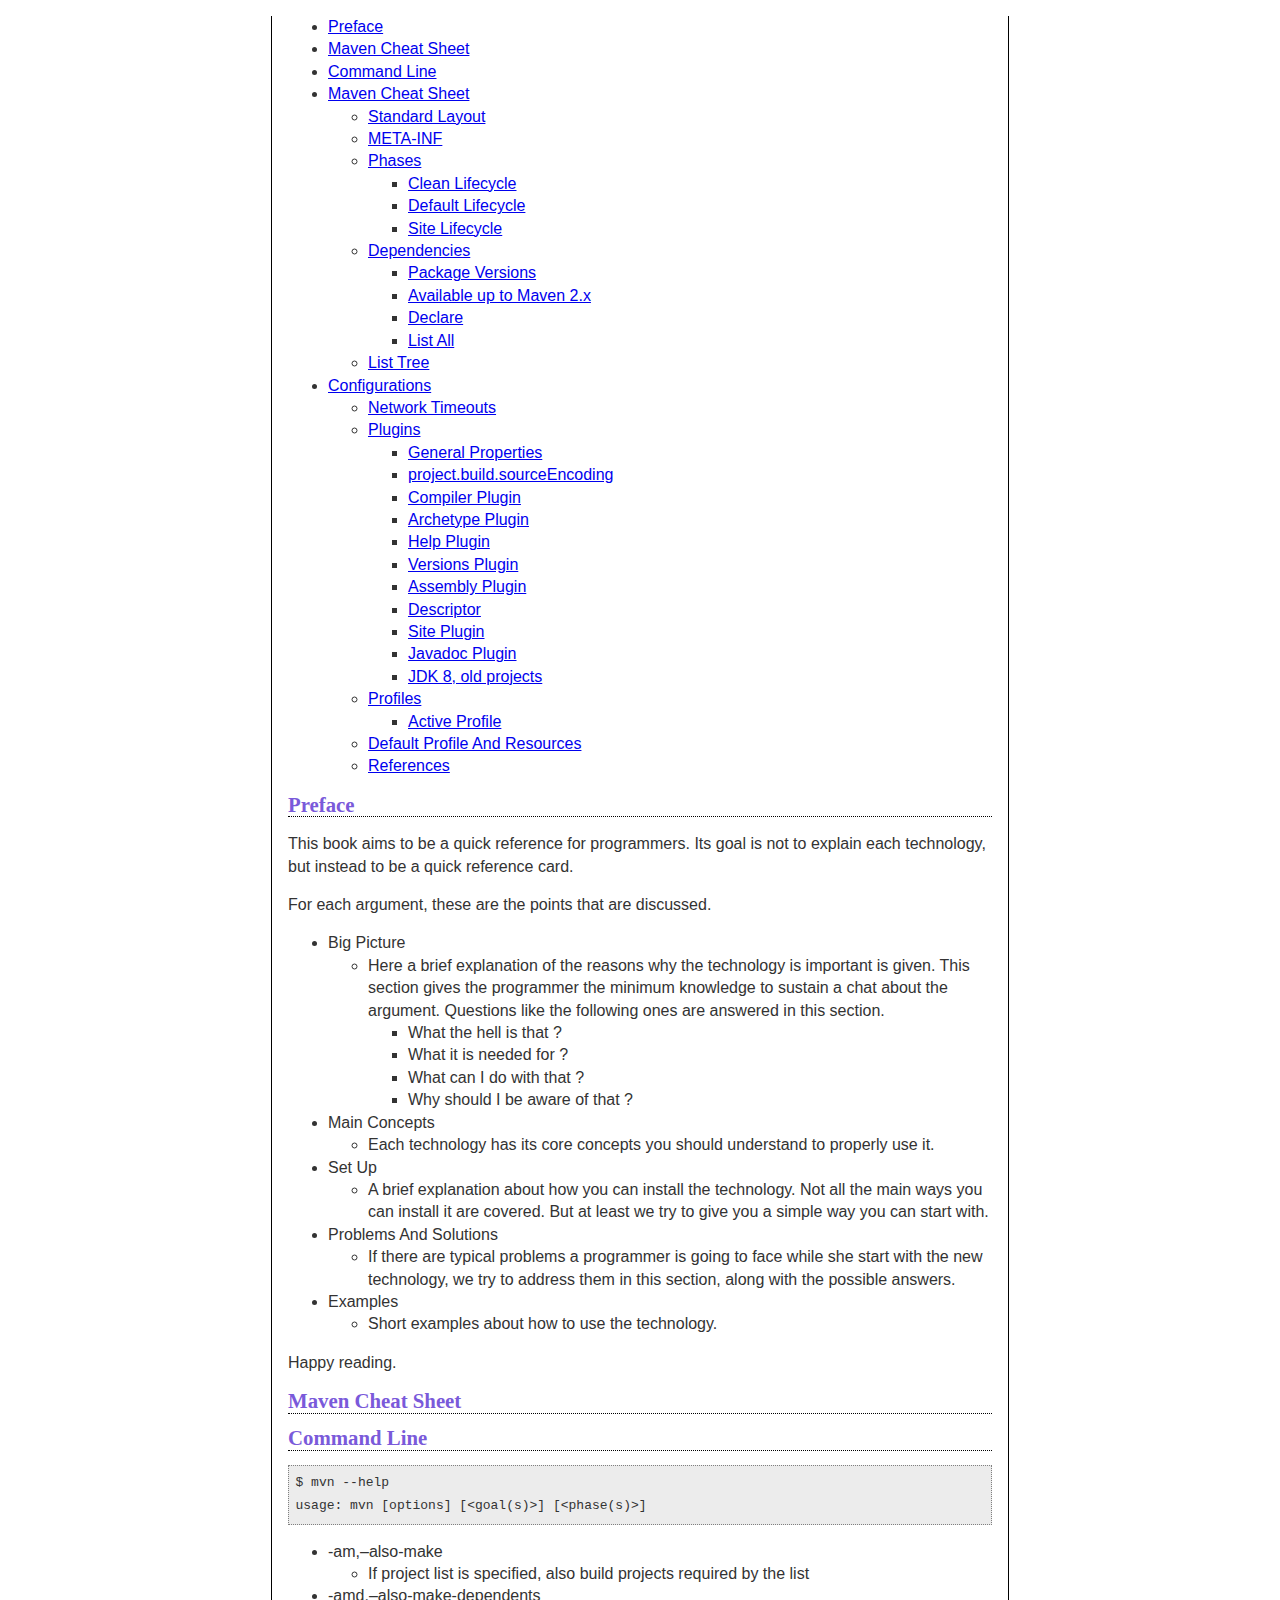
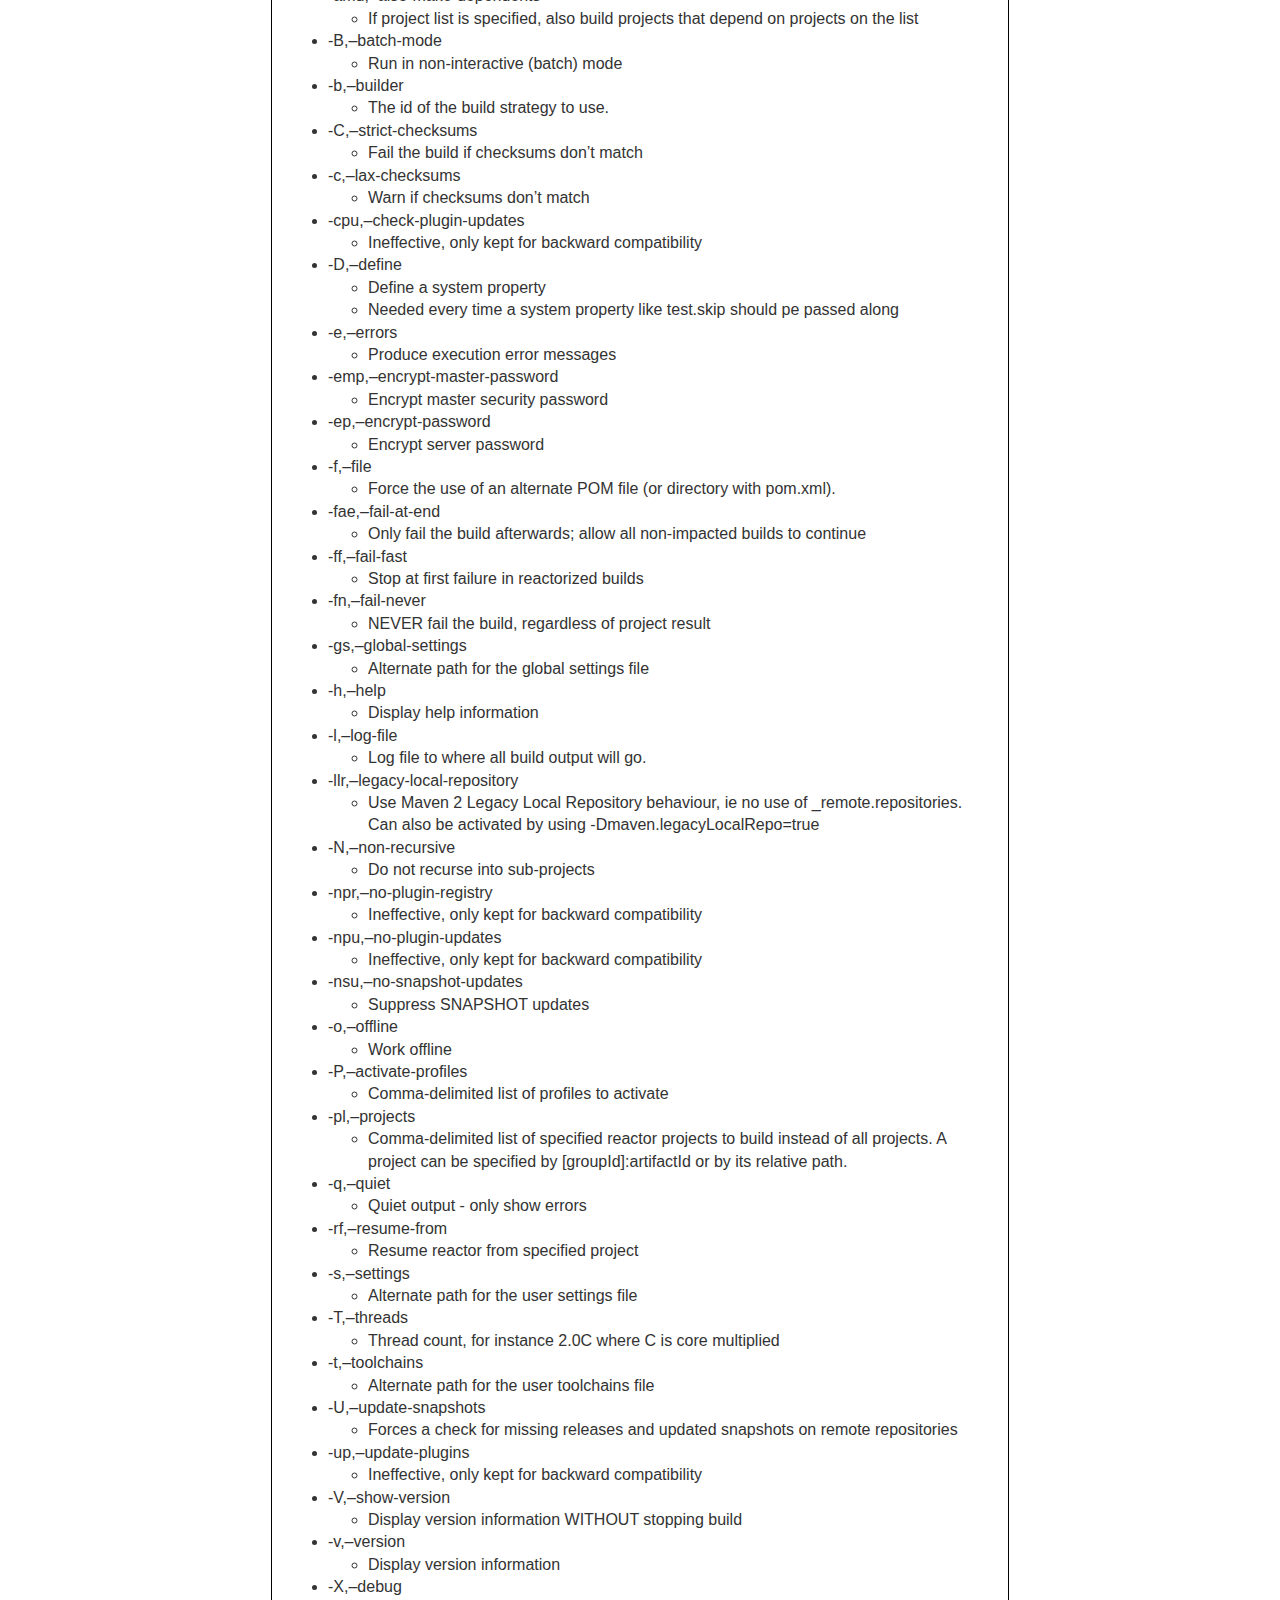
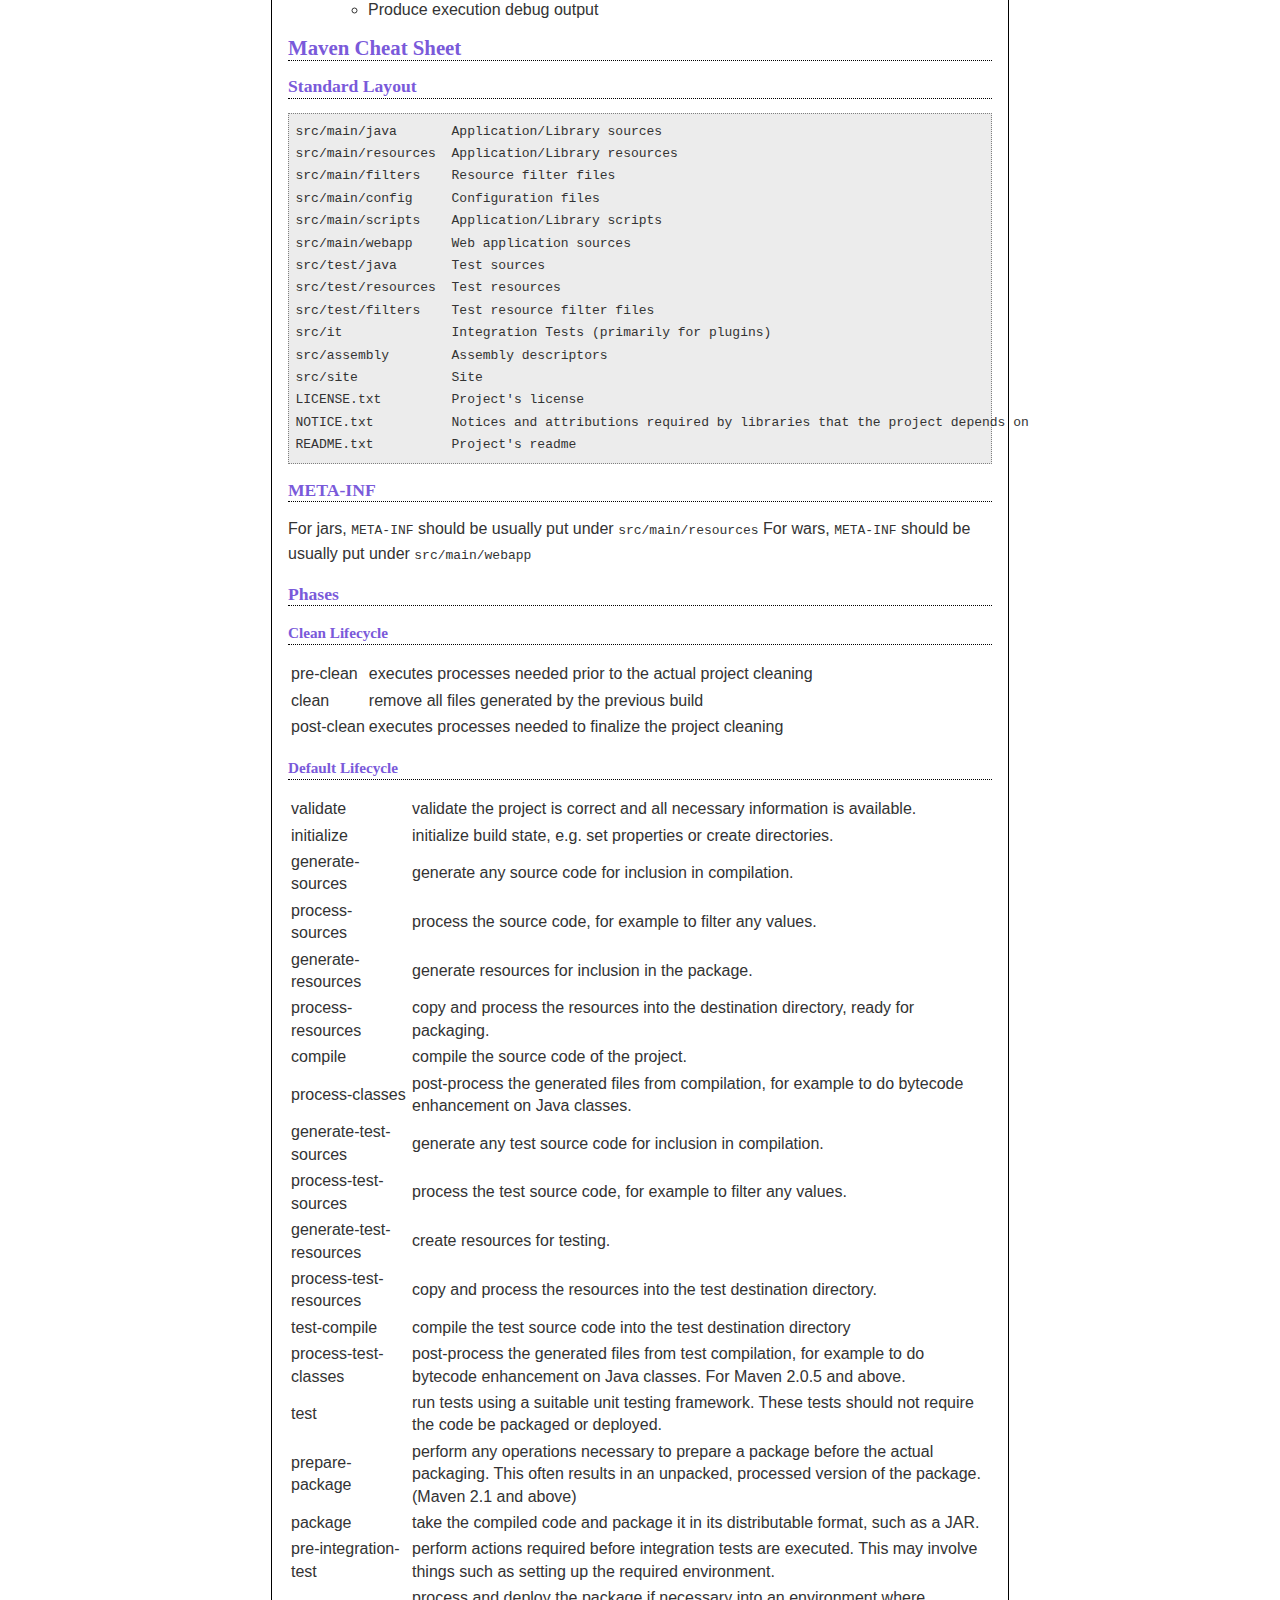
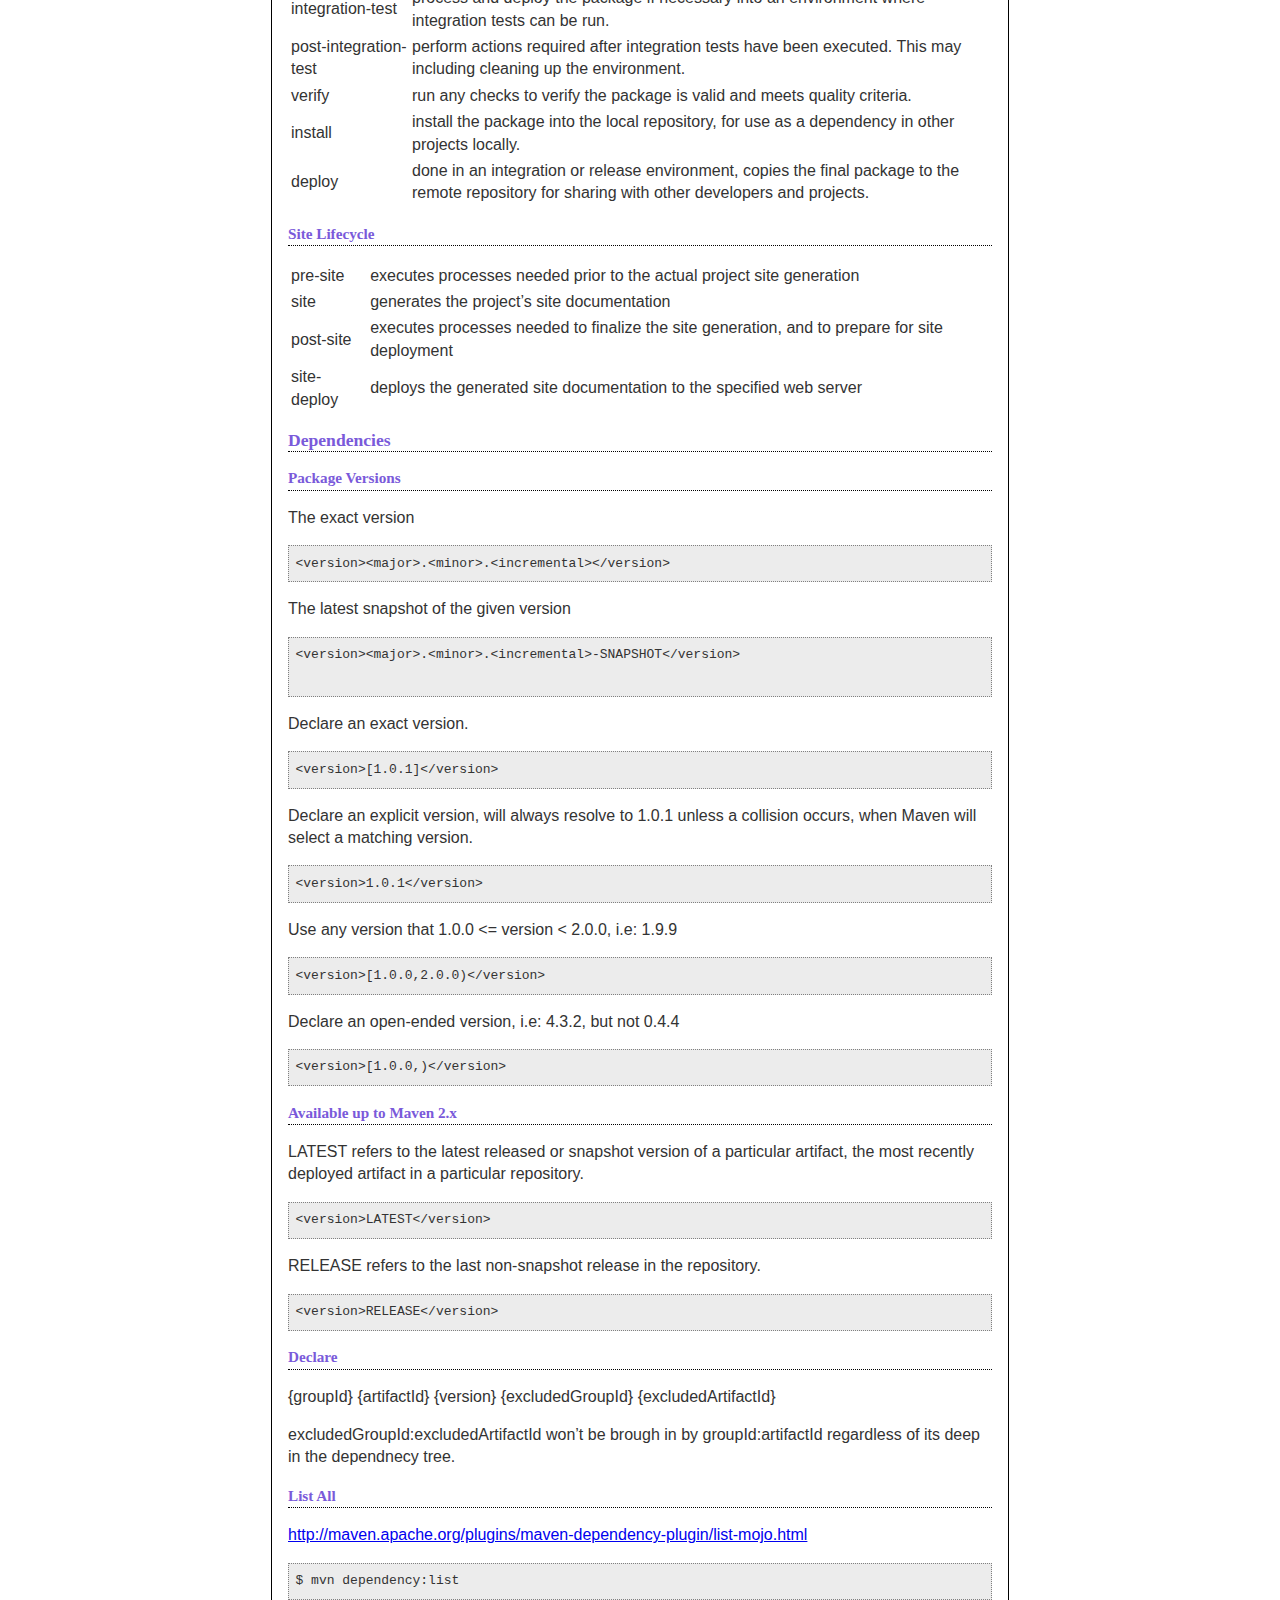
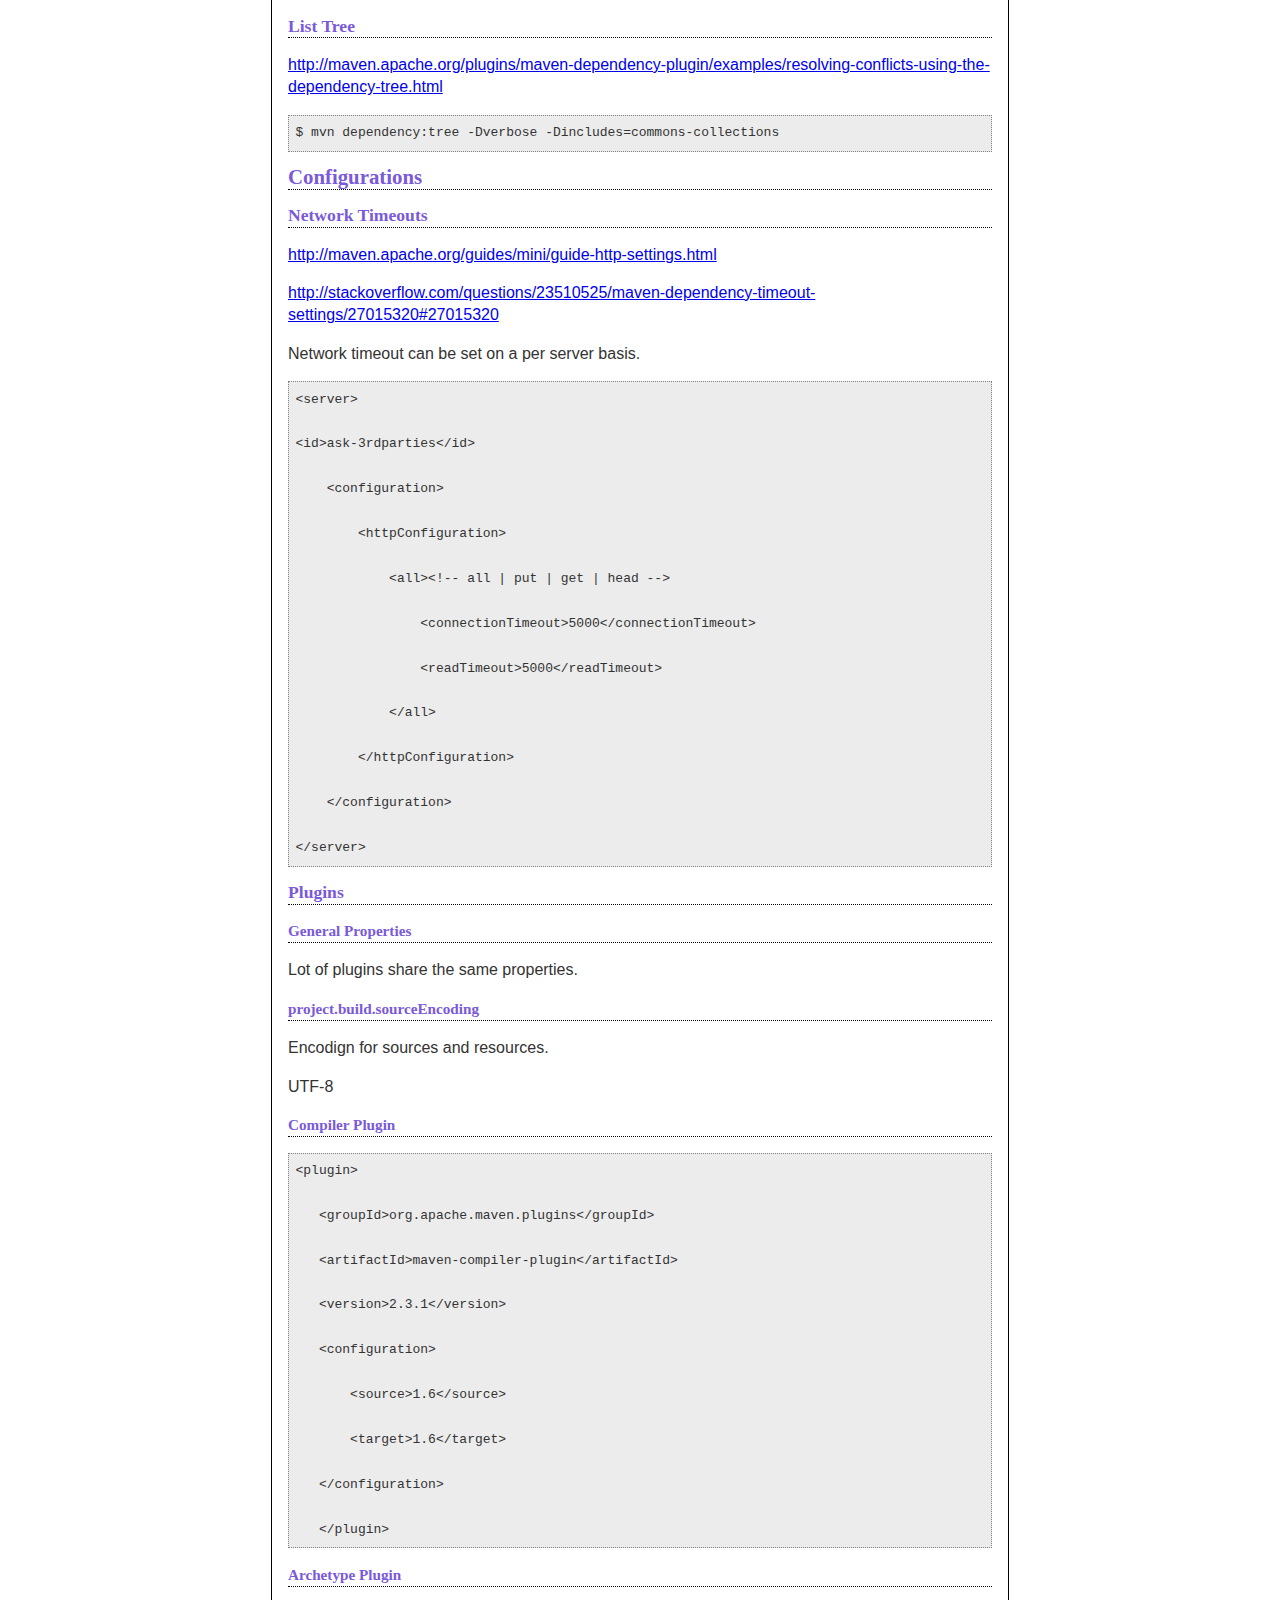
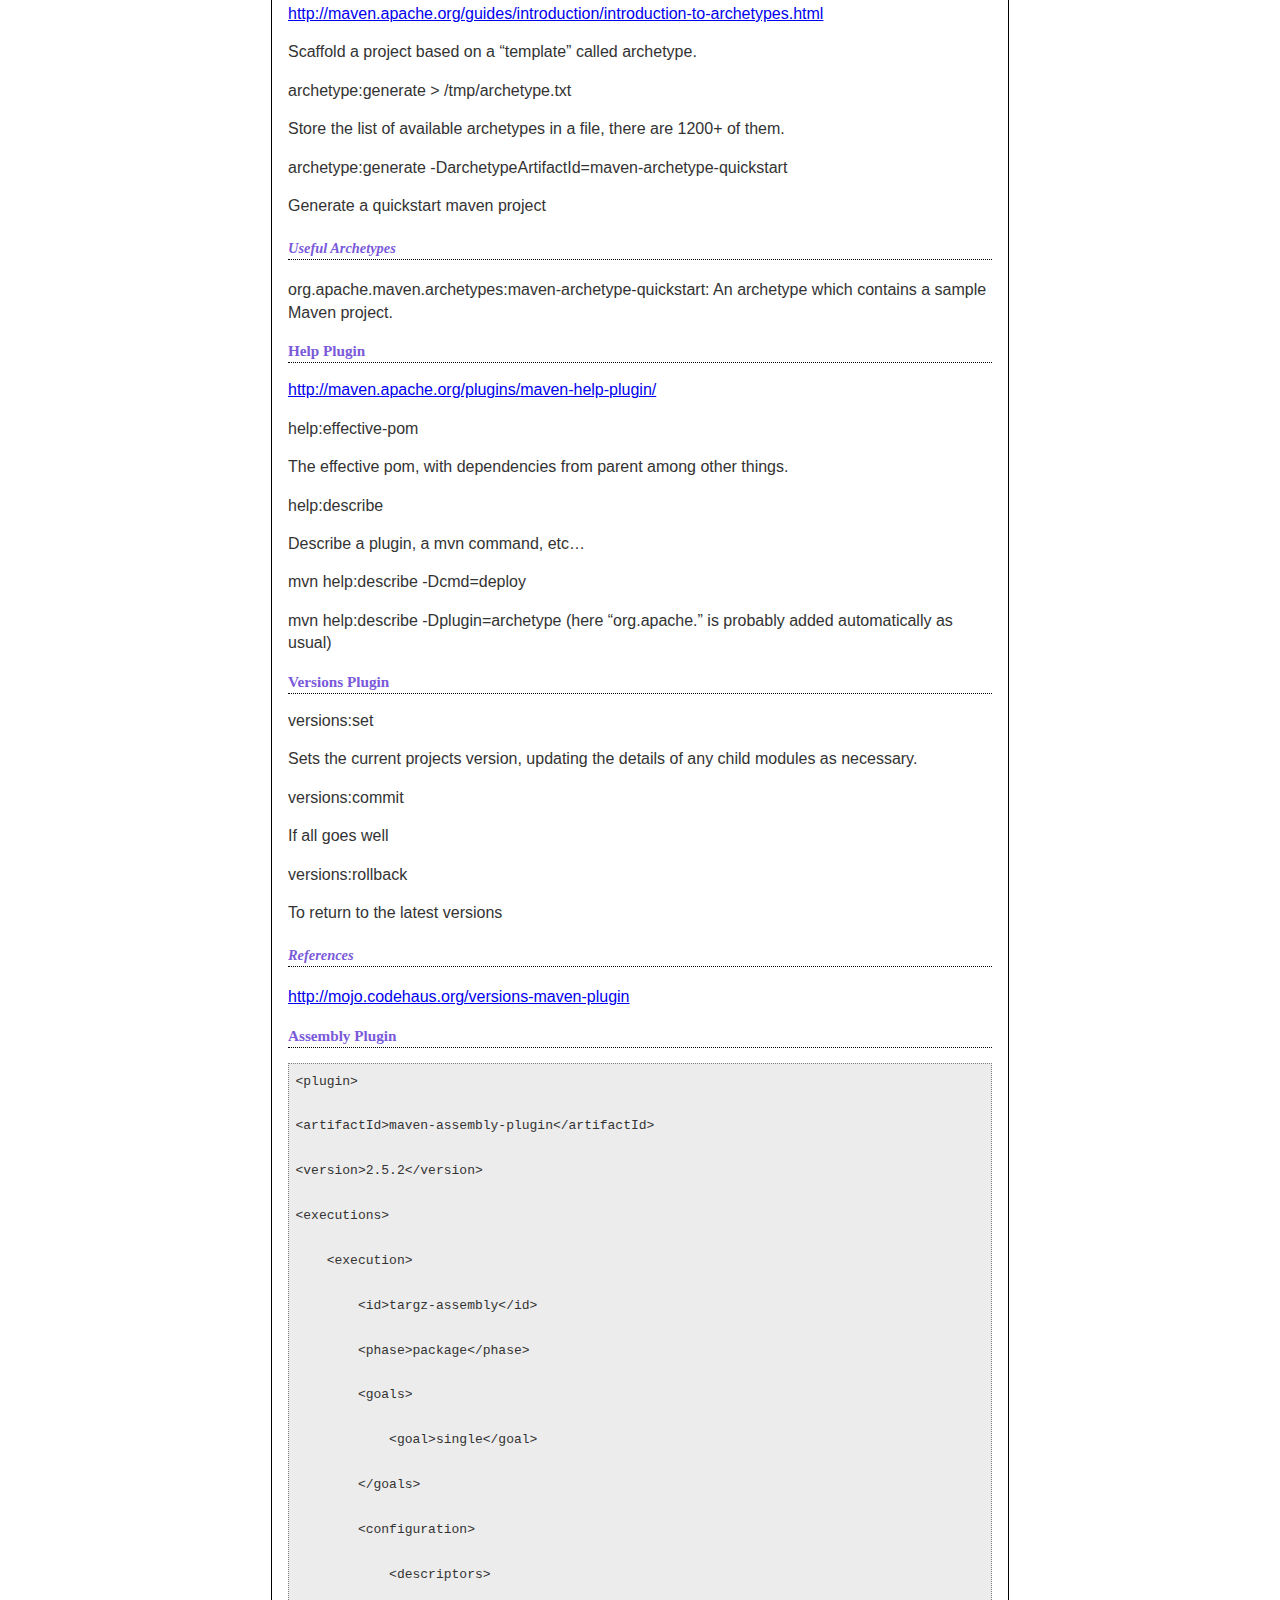
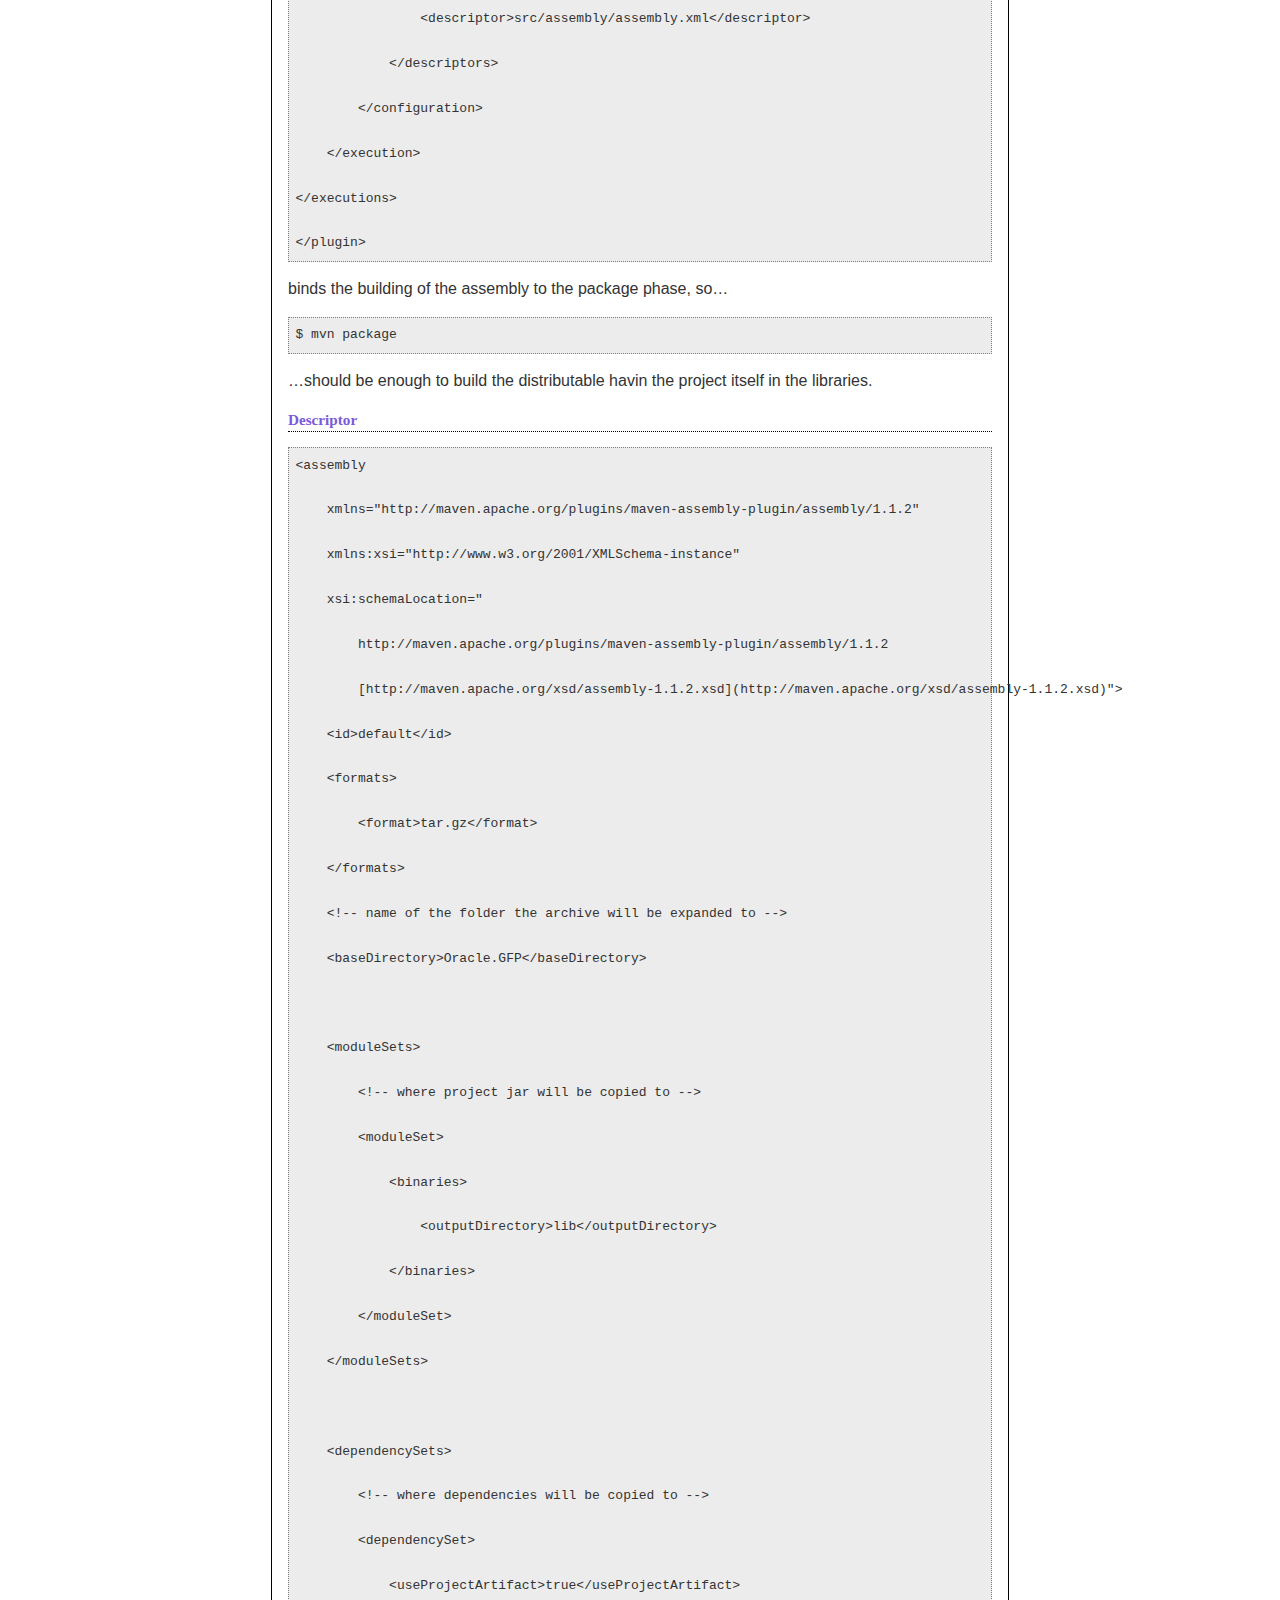
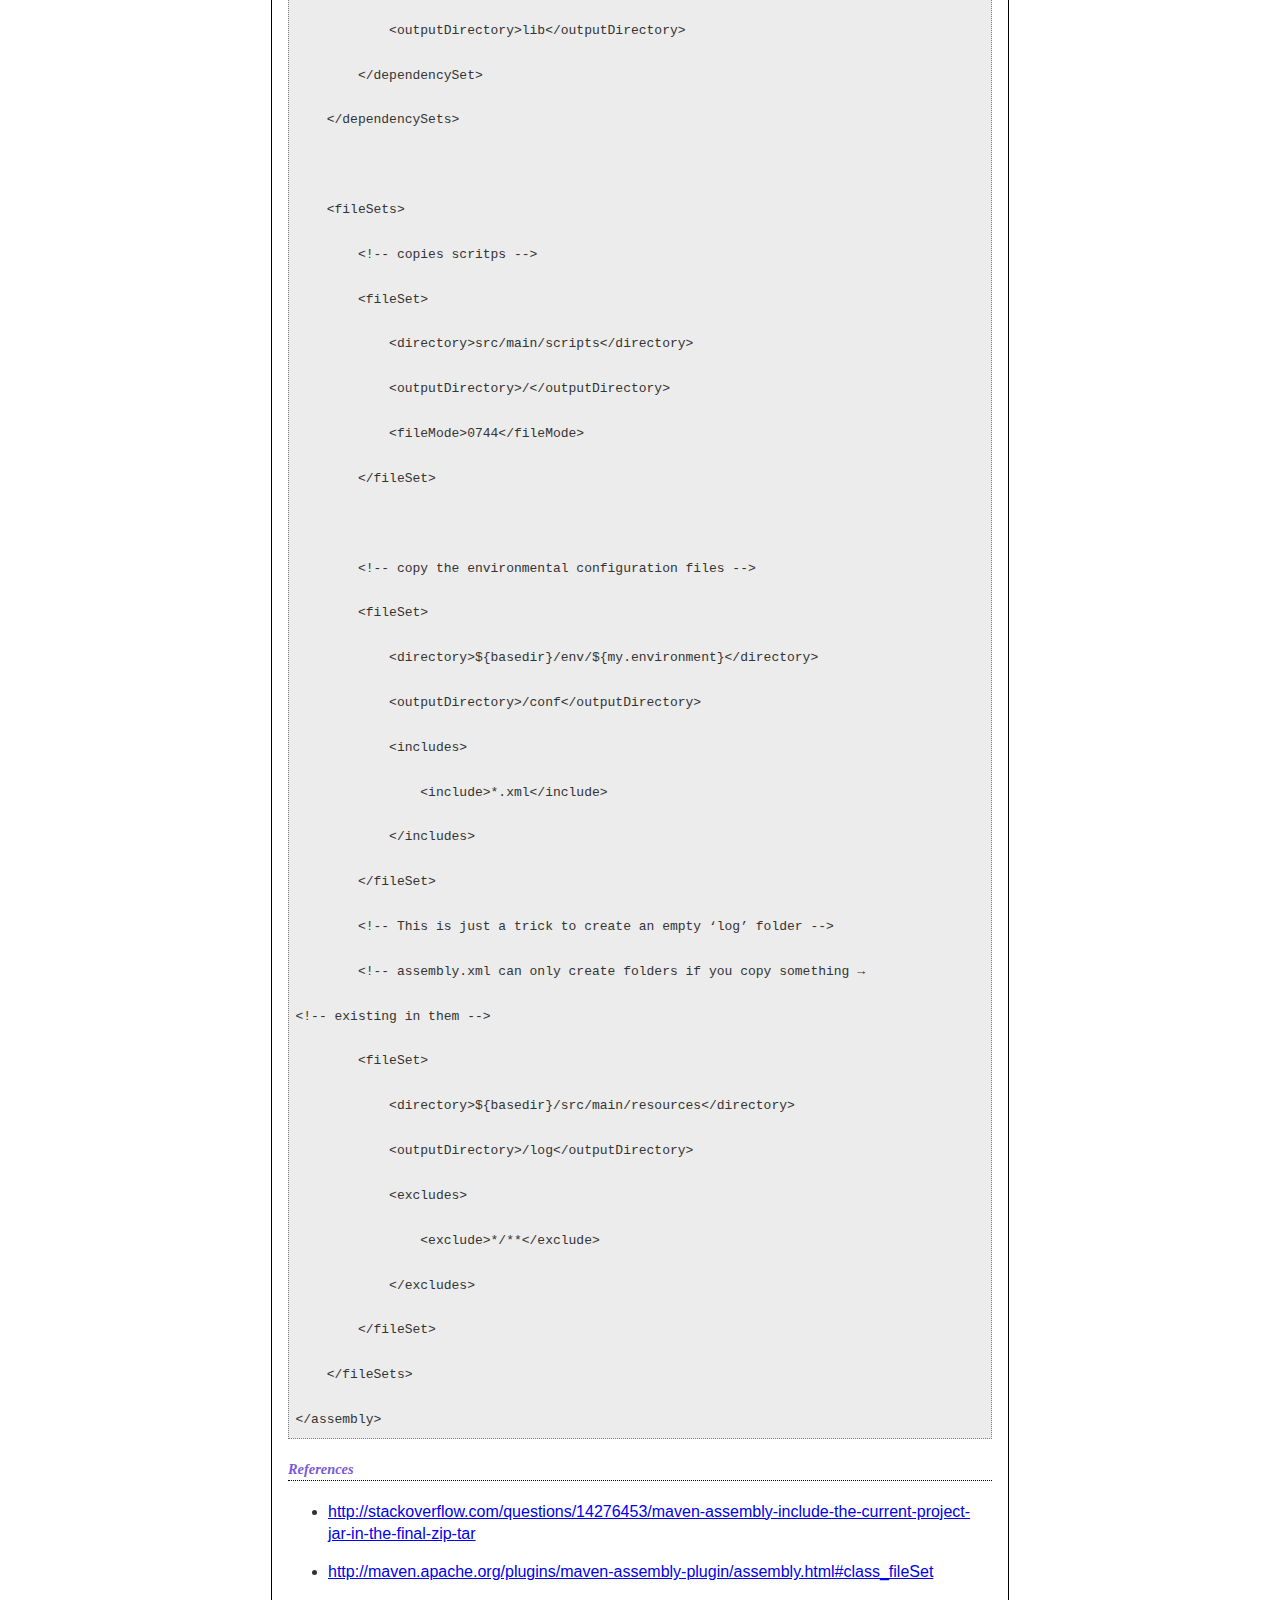
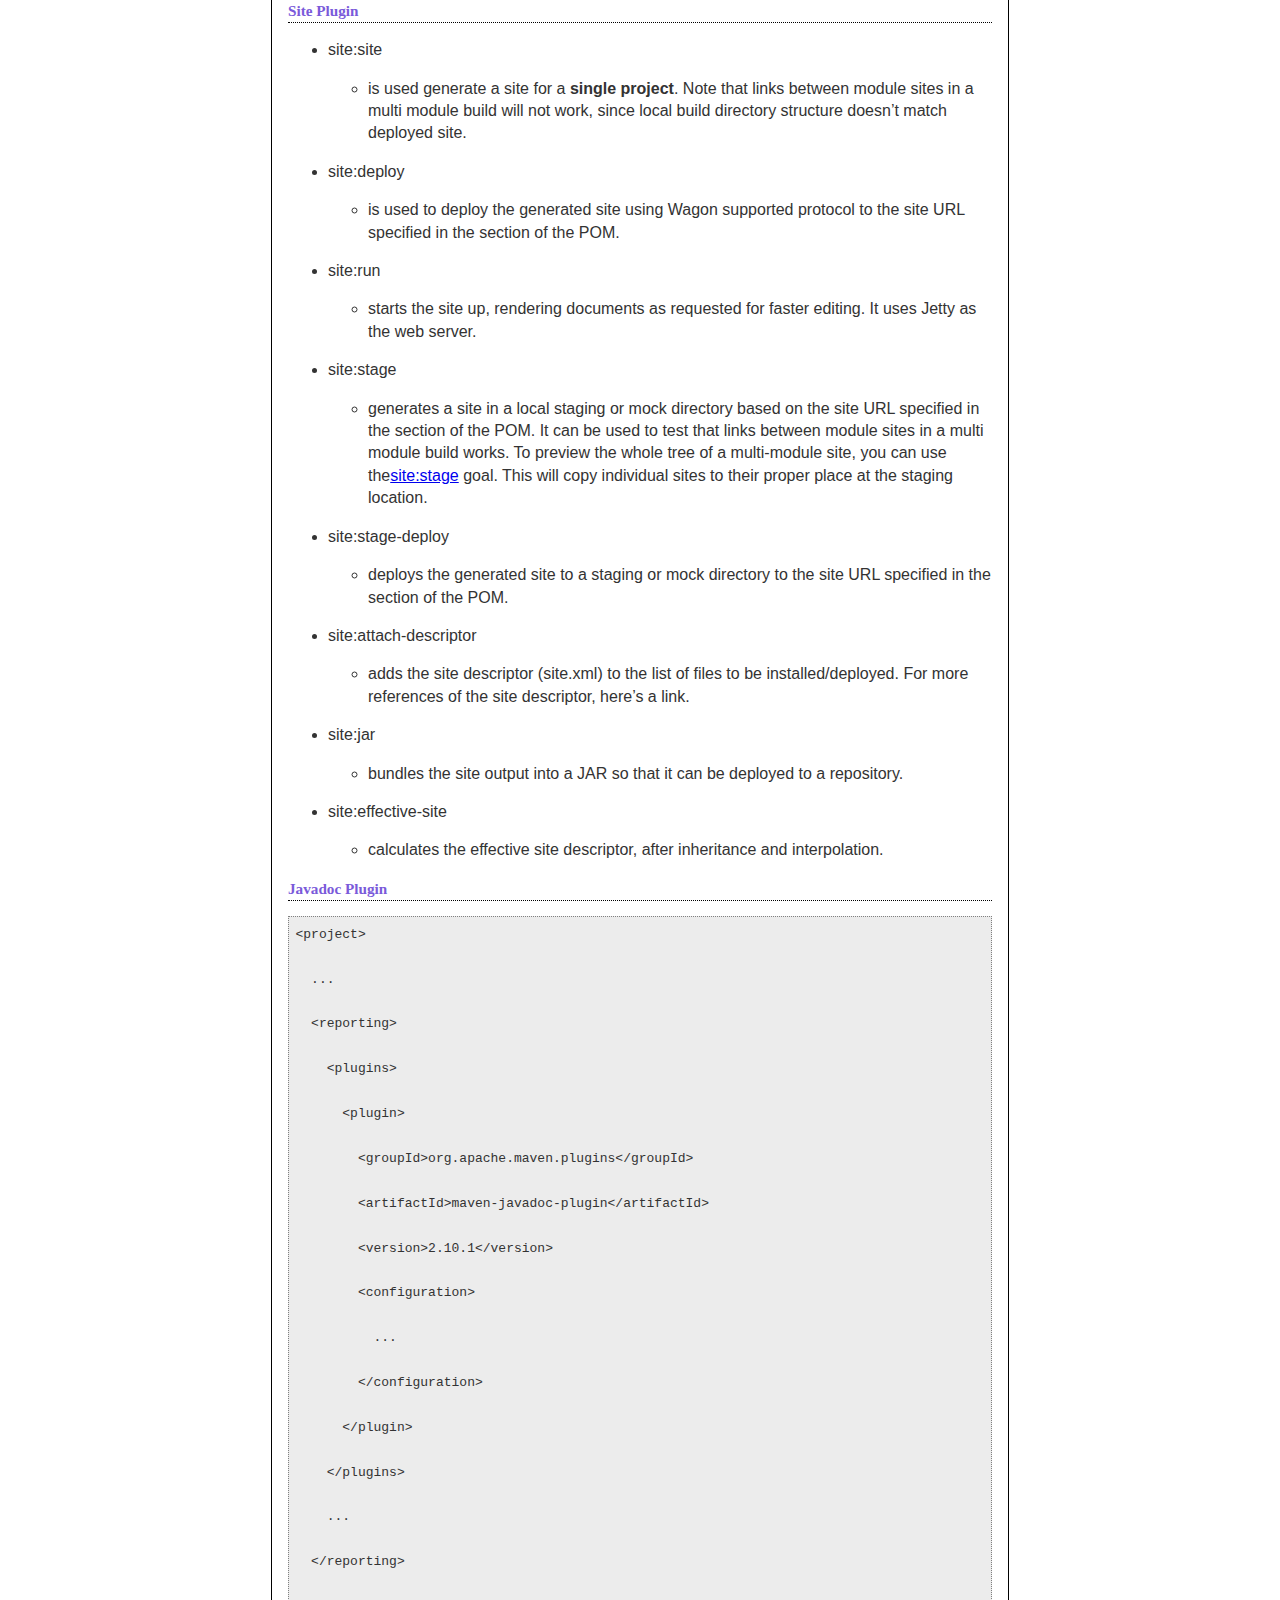
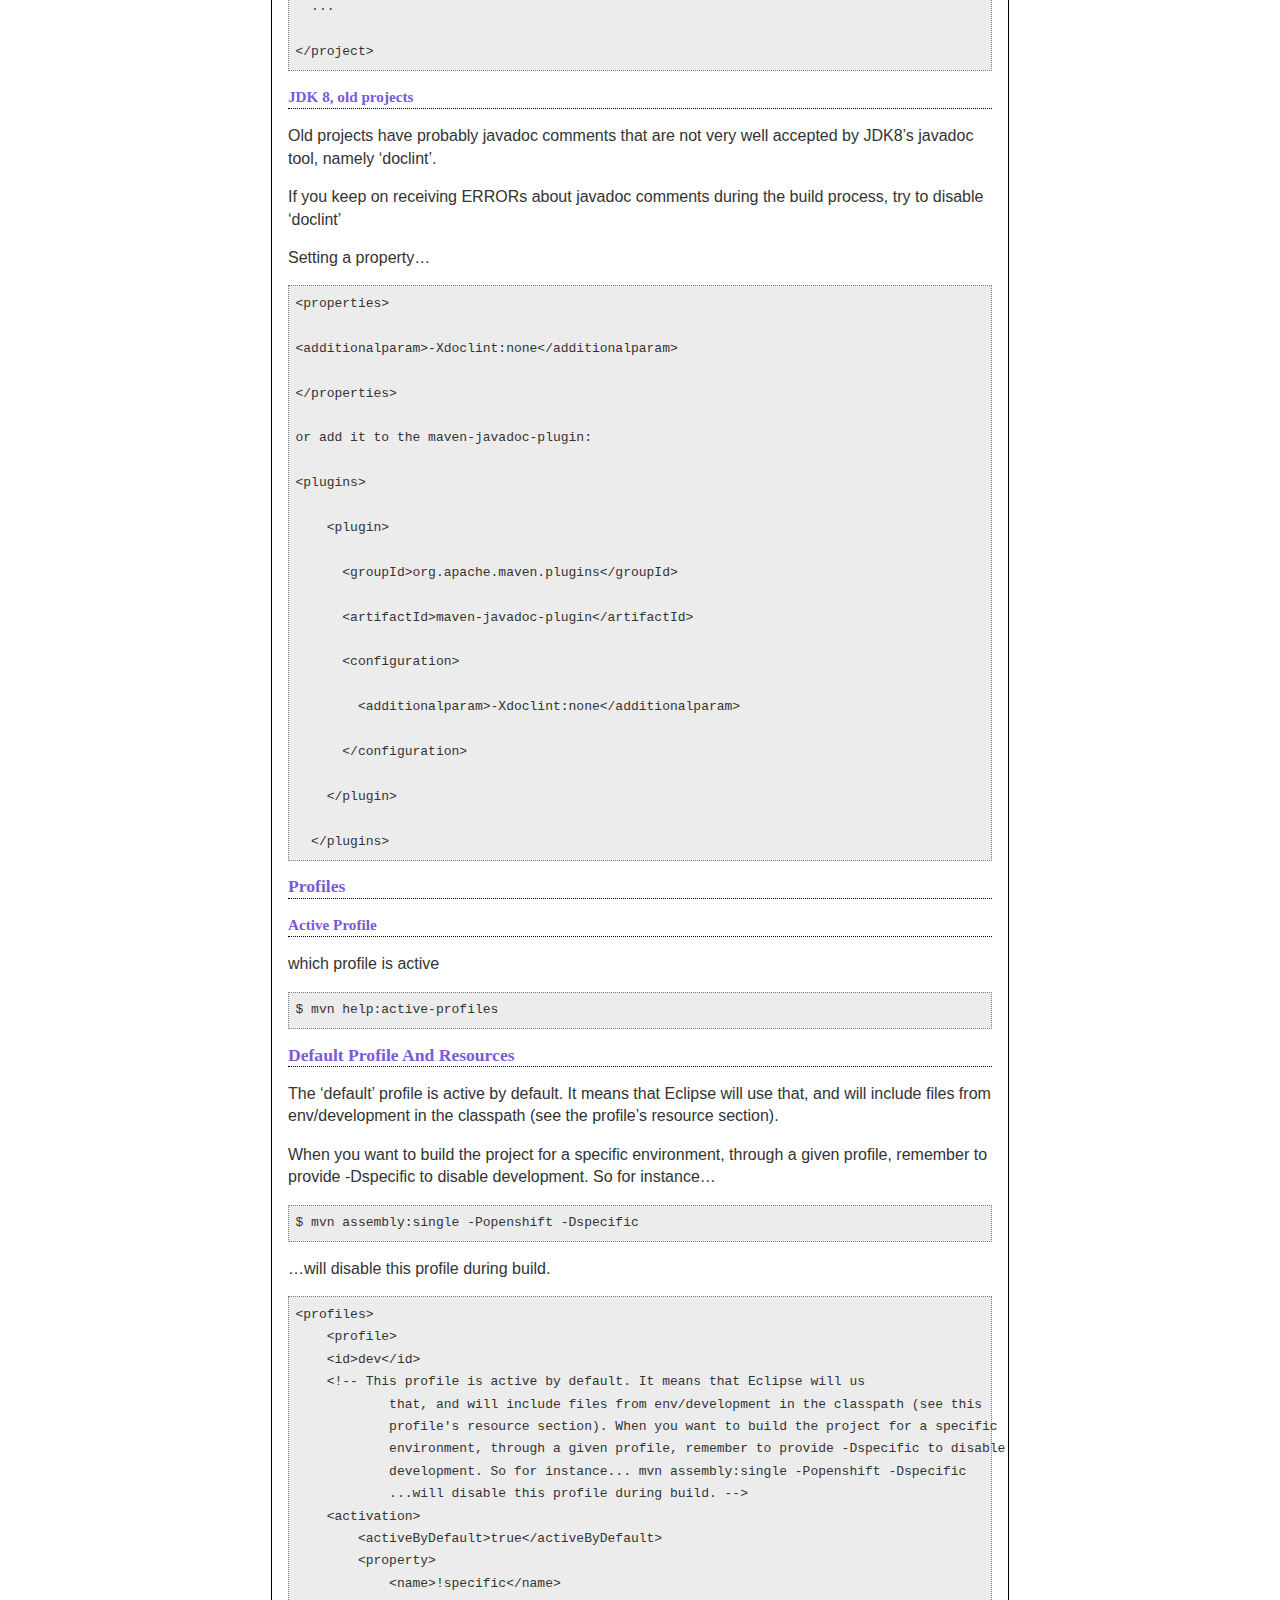
==== commit 2cbbe0a7: "refactored content" ====
--- a/website/maven/html/index.html
+++ b/website/maven/html/index.html
@@ -12,11 +12,11 @@
 <div id="TOC">
 <ul>
 <li><a href="#preface">Preface</a></li>
-<li><a href="#maven-cheat-sheet">Maven Cheat Sheet</a><ul>
+<li><a href="#maven-cheat-sheet">Maven Cheat Sheet</a></li>
+<li><a href="#command-line">Command Line</a></li>
+<li><a href="#maven-cheat-sheet-1">Maven Cheat Sheet</a><ul>
 <li><a href="#standard-layout">Standard Layout</a></li>
 <li><a href="#meta-inf">META-INF</a></li>
-</ul></li>
-<li><a href="#command-line">Command Line</a><ul>
 <li><a href="#phases">Phases</a><ul>
 <li><a href="#clean-lifecycle">Clean Lifecycle</a></li>
 <li><a href="#default-lifecycle">Default Lifecycle</a></li>
@@ -28,13 +28,10 @@
 <li><a href="#declare">Declare</a></li>
 <li><a href="#list-all">List All</a></li>
 </ul></li>
-</ul></li>
-<li><a href="#mvn-dependencylist">mvn dependency:list</a><ul>
 <li><a href="#list-tree">List Tree</a></li>
-<li><a href="#profiles">Profiles</a><ul>
-<li><a href="#active-profile">Active Profile</a></li>
-</ul></li>
-<li><a href="#default-profile-and-resources">Default Profile And Resources</a></li>
+</ul></li>
+<li><a href="#configurations">Configurations</a><ul>
+<li><a href="#network-timeouts">Network Timeouts</a></li>
 <li><a href="#plugins">Plugins</a><ul>
 <li><a href="#general-properties">General Properties</a></li>
 <li><a href="#project.build.sourceencoding">project.build.sourceEncoding</a></li>
@@ -48,11 +45,10 @@
 <li><a href="#javadoc-plugin">Javadoc Plugin</a></li>
 <li><a href="#jdk-8-old-projects">JDK 8, old projects</a></li>
 </ul></li>
-</ul></li>
-<li><a href="#configurations">Configurations</a><ul>
-<li><a href="#network-timeouts">Network Timeouts</a></li>
-</ul></li>
-<li><a href="#releasing-on-sossrh-sonatype-open-source-software-repository-hosting-service">Releasing on SOSSRH (Sonatype Open Source Software Repository Hosting Service)</a><ul>
+<li><a href="#profiles">Profiles</a><ul>
+<li><a href="#active-profile">Active Profile</a></li>
+</ul></li>
+<li><a href="#default-profile-and-resources">Default Profile And Resources</a></li>
 <li><a href="#references-2">References</a></li>
 </ul></li>
 </ul>
@@ -90,6 +86,158 @@
 </ul>
 <p>Happy reading.</p>
 <h1 id="maven-cheat-sheet"><a href="#maven-cheat-sheet">Maven Cheat Sheet</a></h1>
+<h1 id="command-line"><a href="#command-line">Command Line</a></h1>
+<pre><code>$ mvn --help
+usage: mvn [options] [&lt;goal(s)&gt;] [&lt;phase(s)&gt;]</code></pre>
+<ul>
+<li>-am,–also-make
+<ul>
+<li>If project list is specified, also build projects required by the list</li>
+</ul></li>
+<li>-amd,–also-make-dependents
+<ul>
+<li>If project list is specified, also build projects that depend on projects on the list</li>
+</ul></li>
+<li>-B,–batch-mode
+<ul>
+<li>Run in non-interactive (batch) mode</li>
+</ul></li>
+<li>-b,–builder <arg>
+<ul>
+<li>The id of the build strategy to use.</li>
+</ul></li>
+<li>-C,–strict-checksums
+<ul>
+<li>Fail the build if checksums don’t match</li>
+</ul></li>
+<li>-c,–lax-checksums
+<ul>
+<li>Warn if checksums don’t match</li>
+</ul></li>
+<li>-cpu,–check-plugin-updates
+<ul>
+<li>Ineffective, only kept for backward compatibility</li>
+</ul></li>
+<li>-D,–define <arg>
+<ul>
+<li>Define a system property</li>
+<li>Needed every time a system property like test.skip should pe passed along</li>
+</ul></li>
+<li>-e,–errors
+<ul>
+<li>Produce execution error messages</li>
+</ul></li>
+<li>-emp,–encrypt-master-password <arg>
+<ul>
+<li>Encrypt master security password</li>
+</ul></li>
+<li>-ep,–encrypt-password <arg>
+<ul>
+<li>Encrypt server password</li>
+</ul></li>
+<li>-f,–file
+<ul>
+<li>Force the use of an alternate POM file (or directory with pom.xml).</li>
+</ul></li>
+<li>-fae,–fail-at-end
+<ul>
+<li>Only fail the build afterwards; allow all non-impacted builds to continue</li>
+</ul></li>
+<li>-ff,–fail-fast
+<ul>
+<li>Stop at first failure in reactorized builds</li>
+</ul></li>
+<li>-fn,–fail-never
+<ul>
+<li>NEVER fail the build, regardless of project result</li>
+</ul></li>
+<li>-gs,–global-settings <arg>
+<ul>
+<li>Alternate path for the global settings file</li>
+</ul></li>
+<li>-h,–help
+<ul>
+<li>Display help information</li>
+</ul></li>
+<li>-l,–log-file <arg>
+<ul>
+<li>Log file to where all build output will go.</li>
+</ul></li>
+<li>-llr,–legacy-local-repository
+<ul>
+<li>Use Maven 2 Legacy Local Repository behaviour, ie no use of _remote.repositories. Can also be activated by using -Dmaven.legacyLocalRepo=true
+</td></li>
+</ul></li>
+<li>-N,–non-recursive
+<ul>
+<li>Do not recurse into sub-projects</li>
+</ul></li>
+<li>-npr,–no-plugin-registry
+<ul>
+<li>Ineffective, only kept for backward compatibility</li>
+</ul></li>
+<li>-npu,–no-plugin-updates
+<ul>
+<li>Ineffective, only kept for backward compatibility</li>
+</ul></li>
+<li>-nsu,–no-snapshot-updates
+<ul>
+<li>Suppress SNAPSHOT updates</li>
+</ul></li>
+<li>-o,–offline
+<ul>
+<li>Work offline</li>
+</ul></li>
+<li>-P,–activate-profiles <arg>
+<ul>
+<li>Comma-delimited list of profiles to activate</li>
+</ul></li>
+<li>-pl,–projects <arg>
+<ul>
+<li>Comma-delimited list of specified reactor projects to build instead of all projects. A project can be specified by [groupId]:artifactId or by its relative path.</li>
+</ul></li>
+<li>-q,–quiet
+<ul>
+<li>Quiet output - only show errors</li>
+</ul></li>
+<li>-rf,–resume-from <arg>
+<ul>
+<li>Resume reactor from specified project</li>
+</ul></li>
+<li>-s,–settings <arg>
+<ul>
+<li>Alternate path for the user settings file</li>
+</ul></li>
+<li>-T,–threads <arg>
+<ul>
+<li>Thread count, for instance 2.0C where C is core multiplied</li>
+</ul></li>
+<li>-t,–toolchains <arg>
+<ul>
+<li>Alternate path for the user toolchains file</li>
+</ul></li>
+<li>-U,–update-snapshots
+<ul>
+<li>Forces a check for missing releases and updated snapshots on remote repositories</li>
+</ul></li>
+<li>-up,–update-plugins
+<ul>
+<li>Ineffective, only kept for backward compatibility</li>
+</ul></li>
+<li>-V,–show-version
+<ul>
+<li>Display version information WITHOUT stopping build</li>
+</ul></li>
+<li>-v,–version
+<ul>
+<li>Display version information</li>
+</ul></li>
+<li>-X,–debug
+<ul>
+<li>Produce execution debug output</li>
+</ul></li>
+</ul>
+<h1 id="maven-cheat-sheet-1"><a href="#maven-cheat-sheet-1">Maven Cheat Sheet</a></h1>
 <h2 id="standard-layout"><a href="#standard-layout">Standard Layout</a></h2>
 <pre><code>src/main/java       Application/Library sources
 src/main/resources  Application/Library resources
@@ -100,7 +248,7 @@
 src/test/java       Test sources
 src/test/resources  Test resources
 src/test/filters    Test resource filter files
-src/it          Integration Tests (primarily for plugins)
+src/it              Integration Tests (primarily for plugins)
 src/assembly        Assembly descriptors
 src/site            Site
 LICENSE.txt         Project&#39;s license
@@ -108,351 +256,6 @@
 README.txt          Project&#39;s readme</code></pre>
 <h2 id="meta-inf"><a href="#meta-inf">META-INF</a></h2>
 <p>For jars, <code>META-INF</code> should be usually put under <code>src/main/resources</code> For wars, <code>META-INF</code> should be usually put under <code>src/main/webapp</code></p>
-<h1 id="command-line"><a href="#command-line">Command Line</a></h1>
-<p>$ mvn –help</p>
-<p>usage: mvn [options] [<goal(s)>] [<phase(s)>]</p>
-<table>
-  <tr>
-    <td>
-Option
-</td>
-    <td>
-Explication
-</td>
-    <td>
-Note
-</td>
-  </tr>
-  <tr>
-    <td>
--am,–also-make
-</td>
-    <td>
-If project list is specified, also build projects required by the list
-</td>
-    <td></td>
-  </tr>
-  <tr>
-    <td>
--amd,–also-make-dependents
-</td>
-    <td>
-If project list is specified, also build projects that depend on projects on the list
-</td>
-    <td></td>
-  </tr>
-  <tr>
-    <td>
--B,–batch-mode
-</td>
-    <td>
-Run in non-interactive (batch) mode
-</td>
-    <td></td>
-  </tr>
-  <tr>
-    <td>
--b,–builder <arg>
-</td>
-    <td>
-The id of the build strategy to use.
-</td>
-    <td></td>
-  </tr>
-  <tr>
-    <td>
--C,–strict-checksums
-</td>
-    <td>
-Fail the build if checksums don’t match
-</td>
-    <td></td>
-  </tr>
-  <tr>
-    <td>
--c,–lax-checksums
-</td>
-    <td>
-Warn if checksums don’t match
-</td>
-    <td></td>
-  </tr>
-  <tr>
-    <td>
--cpu,–check-plugin-updates
-</td>
-    <td>
-Ineffective, only kept for backward compatibility
-</td>
-    <td></td>
-  </tr>
-  <tr>
-    <td>
--D,–define <arg>
-</td>
-    <td>
-Define a system property
-</td>
-    <td>
-Needed every time a system property like test.skip should pe passed along
-</td>
-  </tr>
-  <tr>
-    <td>
--e,–errors
-</td>
-    <td>
-Produce execution error messages
-</td>
-    <td></td>
-  </tr>
-  <tr>
-    <td>
--emp,–encrypt-master-password <arg>
-</td>
-    <td>
-Encrypt master security password
-</td>
-    <td></td>
-  </tr>
-  <tr>
-    <td>
--ep,–encrypt-password <arg><br />
-</td>
-    <td>
-Encrypt server password
-</td>
-    <td></td>
-  </tr>
-  <tr>
-    <td>  
--f,–file <arg><br />
-</td>
-    <td>
-Force the use of an alternate POM file (or directory with pom.xml).
-</td>
-    <td></td>
-  </tr>
-  <tr>
-    <td>      
--fae,–fail-at-end
-</td>
-    <td>
-Only fail the build afterwards; allow all non-impacted builds to continue
-</td>
-    <td></td>
-  </tr>
-  <tr>
-    <td>
--ff,–fail-fast
-</td>
-    <td>
-Stop at first failure in reactorized builds
-</td>
-    <td></td>
-  </tr>
-  <tr>
-    <td>         
--fn,–fail-never
-</td>
-    <td>
-NEVER fail the build, regardless of project result
-</td>
-    <td></td>
-  </tr>
-  <tr>
-    <td>   
--gs,–global-settings <arg>
-</td>
-    <td>
-Alternate path for the global settings file
-</td>
-    <td></td>
-  </tr>
-  <tr>
-    <td>
--h,–help
-</td>
-    <td>
-Display help information
-</td>
-    <td></td>
-  </tr>
-  <tr>
-    <td> 
--l,–log-file <arg>
-</td>
-    <td>
-Log file to where all build output will go.
-</td>
-    <td></td>
-  </tr>
-  <tr>
-    <td>
-<p>-llr,–legacy-local-repository</p>
-</td>
-    <td>
-Use Maven 2 Legacy Local Repository behaviour, ie no use of _remote.repositories. Can also be activated by using -Dmaven.legacyLocalRepo=true
-</td>
-    <td></td>
-  </tr>
-  <tr>
-    <td>
--N,–non-recursive
-</td>
-    <td>
-Do not recurse into sub-projects
-</td>
-    <td></td>
-  </tr>
-  <tr>
-    <td>
--npr,–no-plugin-registry
-</td>
-    <td>
-Ineffective, only kept for backward compatibility
-</td>
-    <td></td>
-  </tr>
-  <tr>
-    <td>
--npu,–no-plugin-updates
-</td>
-    <td>
-Ineffective, only kept for backward compatibility
-</td>
-    <td></td>
-  </tr>
-  <tr>
-    <td>
--nsu,–no-snapshot-updates
-</td>
-    <td>
-Suppress SNAPSHOT updates
-</td>
-    <td></td>
-  </tr>
-  <tr>
-    <td>
--o,–offline
-</td>
-    <td>
-Work offline
-</td>
-    <td></td>
-  </tr>
-  <tr>
-    <td>
--P,–activate-profiles <arg>
-</td>
-    <td>
-Comma-delimited list of profiles to activate
-</td>
-    <td></td>
-  </tr>
-  <tr>
-    <td>
-<p>-pl,–projects <arg></p>
-<pre><code>                                    &lt;/td&gt;
-&lt;td&gt;Comma-delimited list of specified reactor projects to build instead of all projects. A project can be specified by [groupId]:artifactId or by its relative path.</code></pre>
-</td>
-    <td></td>
-  </tr>
-  <tr>
-    <td>
--q,–quiet
-</td>
-    <td>
-Quiet output - only show errors
-</td>
-    <td></td>
-  </tr>
-  <tr>
-    <td> 
--rf,–resume-from <arg>
-</td>
-    <td>
-Resume reactor from specified project
-</td>
-    <td></td>
-  </tr>
-  <tr>
-    <td> 
--s,–settings <arg>
-</td>
-    <td>
-Alternate path for the user settings file
-</td>
-    <td></td>
-  </tr>
-  <tr>
-    <td> 
--T,–threads <arg><br />
-</td>
-    <td>
-Thread count, for instance 2.0C where C is core multiplied
-</td>
-    <td></td>
-  </tr>
-  <tr>
-    <td> 
--t,–toolchains <arg>
-</td>
-    <td>
-Alternate path for the user toolchains file
-</td>
-    <td></td>
-  </tr>
-  <tr>
-    <td>
--U,–update-snapshots<br />
-</td>
-    <td>
-Forces a check for missing releases and updated snapshots on remote repositories
-</td>
-    <td></td>
-  </tr>
-  <tr>
-    <td>
--up,–update-plugins<br />
-</td>
-    <td>
-Ineffective, only kept for backward compatibility
-</td>
-    <td></td>
-  </tr>
-  <tr>
-    <td> 
-<p>-V,–show-version</p>
-</td>
-    <td>
-Display version information WITHOUT stopping build
-</td>
-    <td></td>
-  </tr>
-  <tr>
-    <td> 
--v,–version<br />
-</td>
-    <td>
-Display version information
-</td>
-    <td></td>
-  </tr>
-  <tr>
-    <td> 
--X,–debug
-</td>
-    <td>
-Produce execution debug output
-</td>
-    <td></td>
-  </tr>
-</table>
-
-
-
-
 <h2 id="phases"><a href="#phases">Phases</a></h2>
 <h3 id="clean-lifecycle"><a href="#clean-lifecycle">Clean Lifecycle</a></h3>
 <table>
@@ -707,6 +510,8 @@
 </td>
   </tr>
 </table>
+
+
 
 
 <h2 id="dependencies"><a href="#dependencies">Dependencies</a></h2>
@@ -730,124 +535,40 @@
 <p>RELEASE refers to the last non-snapshot release in the repository.</p>
 <pre><code>&lt;version&gt;RELEASE&lt;/version&gt;  </code></pre>
 <h3 id="declare"><a href="#declare">Declare</a></h3>
-<p><dependencies></p>
-<p><dependency></p>
-<p><groupId>{groupId}</groupId></p>
-<p><artifactId>{artifactId}</artifactId></p>
-<p><version>{version}</version></p>
-<p><exclusions></p>
-<p><exclusion></p>
-<pre><code>    &lt;groupId&gt;{excludedGroupId}&lt;/groupId&gt;</code></pre>
-<p><artifactId>{excludedArtifactId}</artifactId></p>
-<p></exclusion></p>
-<p></exclusions></p>
-<p></dependency></p>
-<p></dependencies></p>
+<p><dependencies> <dependency> <groupId>{groupId}</groupId> <artifactId>{artifactId}</artifactId> <version>{version}</version> <exclusions> <exclusion> <groupId>{excludedGroupId}</groupId> <artifactId>{excludedArtifactId}</artifactId> </exclusion> </exclusions> </dependency> </dependencies></p>
 <p>excludedGroupId:excludedArtifactId won’t be brough in by groupId:artifactId regardless of its deep in the dependnecy tree.</p>
 <h3 id="list-all"><a href="#list-all">List All</a></h3>
 <p><a href="http://maven.apache.org/plugins/maven-dependency-plugin/list-mojo.html">http://maven.apache.org/plugins/maven-dependency-plugin/list-mojo.html</a></p>
-<h1 id="mvn-dependencylist"><a href="#mvn-dependencylist">mvn dependency:list</a></h1>
+<pre><code>$ mvn dependency:list</code></pre>
 <h2 id="list-tree"><a href="#list-tree">List Tree</a></h2>
 <p><a href="http://maven.apache.org/plugins/maven-dependency-plugin/examples/resolving-conflicts-using-the-dependency-tree.html">http://maven.apache.org/plugins/maven-dependency-plugin/examples/resolving-conflicts-using-the-dependency-tree.html</a></p>
 <pre><code>$ mvn dependency:tree -Dverbose -Dincludes=commons-collections</code></pre>
-<h2 id="profiles"><a href="#profiles">Profiles</a></h2>
-<h3 id="active-profile"><a href="#active-profile">Active Profile</a></h3>
-<p>which profile is active</p>
-<pre><code>$ mvn help:active-profiles</code></pre>
-<h2 id="default-profile-and-resources"><a href="#default-profile-and-resources">Default Profile And Resources</a></h2>
-<p>The ‘default’ profile is active by default. It means that Eclipse will use that, and will include files from env/development in the classpath (see the profile’s resource section).</p>
-<p>When you want to build the project for a specific environment, through a given profile, remember to provide -Dspecific to disable development. So for instance…</p>
-<pre><code>$ mvn assembly:single -Popenshift -Dspecific</code></pre>
-<p>…will disable this profile during build.</p>
-<pre><code>&lt;profiles&gt;
- &lt;profile&gt;
-     &lt;id&gt;dev&lt;/id&gt;
-     &lt;!-- This profile is active by default. It means that Eclipse will us
-         that, and will include files from env/development in the classpath (see this
-         profile&#39;s resource section). When you want to build the project for a specific
-         environment, through a given profile, remember to provide -Dspecific to disable
-         development. So for instance... mvn assembly:single -Popenshift -Dspecific
-         ...will disable this profile during build. --&gt;
-
-     &lt;activation&gt;
-
-         &lt;activeByDefault&gt;true&lt;/activeByDefault&gt;
-
-         &lt;property&gt;
-
-             &lt;name&gt;!specific&lt;/name&gt;
-
-         &lt;/property&gt;
-
-     &lt;/activation&gt;
-
-     &lt;properties&gt;
-
-         &lt;my.environment&gt;dev&lt;/my.environment&gt;
-
-     &lt;/properties&gt;
-
-     &lt;build&gt;
-
-         &lt;resources&gt;
-
-             &lt;resource&gt;
-
-                 &lt;directory&gt;src/main/resources&lt;/directory&gt;
-
-                 &lt;includes&gt;
-
-                     &lt;include&gt;**/*&lt;/include&gt;
-
-                 &lt;/includes&gt;
-
-                 &lt;filtering&gt;true&lt;/filtering&gt;
-
-             &lt;/resource&gt;
-
-             &lt;resource&gt;
-
-                 &lt;directory&gt;env/${my.environment}&lt;/directory&gt;
-
-                 &lt;includes&gt;
-
-                     &lt;include&gt;**/*&lt;/include&gt;
-
-                 &lt;/includes&gt;
-
-                 &lt;filtering&gt;true&lt;/filtering&gt;
-
-             &lt;/resource&gt;
-
-         &lt;/resources&gt;
-
-     &lt;/build&gt;
-
- &lt;/profile&gt;
-
- &lt;profile&gt;
-
-     &lt;id&gt;dockerized&lt;/id&gt;
-
-     &lt;activation&gt;
-
-         &lt;activeByDefault&gt;false&lt;/activeByDefault&gt;
-
-     &lt;/activation&gt;
-
-     &lt;properties&gt;
-
-         &lt;my.environment&gt;dockerized&lt;/my.environment&gt;
-
-     &lt;/properties&gt;
-
- &lt;/profile&gt;
-
-&lt;/profiles&gt;</code></pre>
-<p>To build…</p>
-<pre><code>$ mvn build install =&gt; uses resources in env/dev
-
-$ mvn build install -Dspecific -Pdockerized uses resources in /env/dockerized</code></pre>
+<h1 id="configurations"><a href="#configurations">Configurations</a></h1>
+<h2 id="network-timeouts"><a href="#network-timeouts">Network Timeouts</a></h2>
+<p><a href="http://maven.apache.org/guides/mini/guide-http-settings.html">http://maven.apache.org/guides/mini/guide-http-settings.html</a></p>
+<p><a href="http://stackoverflow.com/questions/23510525/maven-dependency-timeout-settings/27015320#27015320">http://stackoverflow.com/questions/23510525/maven-dependency-timeout-settings/27015320#27015320</a></p>
+<p>Network timeout can be set on a per server basis.</p>
+<pre><code>&lt;server&gt;
+
+&lt;id&gt;ask-3rdparties&lt;/id&gt;
+
+    &lt;configuration&gt;
+
+        &lt;httpConfiguration&gt;
+
+            &lt;all&gt;&lt;!-- all | put | get | head --&gt;
+
+                &lt;connectionTimeout&gt;5000&lt;/connectionTimeout&gt;
+
+                &lt;readTimeout&gt;5000&lt;/readTimeout&gt;
+
+            &lt;/all&gt;
+
+        &lt;/httpConfiguration&gt;
+
+    &lt;/configuration&gt;
+
+&lt;/server&gt;</code></pre>
 <h2 id="plugins"><a href="#plugins">Plugins</a></h2>
 <h3 id="general-properties"><a href="#general-properties">General Properties</a></h3>
 <p>Lot of plugins share the same properties.</p>
@@ -1158,160 +879,67 @@
     &lt;/plugin&gt;
 
   &lt;/plugins&gt;</code></pre>
-<h1 id="configurations"><a href="#configurations">Configurations</a></h1>
-<h2 id="network-timeouts"><a href="#network-timeouts">Network Timeouts</a></h2>
-<p><a href="http://maven.apache.org/guides/mini/guide-http-settings.html">http://maven.apache.org/guides/mini/guide-http-settings.html</a></p>
-<p><a href="http://stackoverflow.com/questions/23510525/maven-dependency-timeout-settings/27015320#27015320">http://stackoverflow.com/questions/23510525/maven-dependency-timeout-settings/27015320#27015320</a></p>
-<p>Network timeout can be set on a per server basis.</p>
-<pre><code>&lt;server&gt;
-
-&lt;id&gt;ask-3rdparties&lt;/id&gt;
-
-    &lt;configuration&gt;
-
-        &lt;httpConfiguration&gt;
-
-            &lt;all&gt;&lt;!-- all | put | get | head --&gt;
-
-                &lt;connectionTimeout&gt;5000&lt;/connectionTimeout&gt;
-
-                &lt;readTimeout&gt;5000&lt;/readTimeout&gt;
-
-            &lt;/all&gt;
-
-        &lt;/httpConfiguration&gt;
-
-    &lt;/configuration&gt;
-
-&lt;/server&gt;</code></pre>
-<h1 id="releasing-on-sossrh-sonatype-open-source-software-repository-hosting-service"><a href="#releasing-on-sossrh-sonatype-open-source-software-repository-hosting-service">Releasing on SOSSRH (Sonatype Open Source Software Repository Hosting Service)</a></h1>
-<ul>
-<li>Sonatype OSSRH (OSS Repository Hosting)
-<ul>
-<li>uses
-<ul>
-<li>Sonatype Nexus Professional</li>
-</ul></li>
-<li>to provide
-<ul>
-<li>repository hosting service</li>
-</ul></li>
-<li>for open source project binaries</li>
-<li>allows you to
-<ul>
-<li>deploy development version binaries (snapshots)</li>
-<li>stage release binaries</li>
-<li>promote release binaries and sync them to the Central Repository</li>
-</ul></li>
-</ul></li>
-</ul>
-<p>To configure Maven to deploy to the OSSRH Nexus server with the Nexus Staging Maven plugin you have to configure the project pom.xml it like this:</p>
-<pre><code>&lt;distributionManagement&gt;
-    &lt;snapshotRepository&gt;
-        &lt;id&gt;ossrh&lt;/id&gt;
-        &lt;url&gt;https://oss.sonatype.org/content/repositories/snapshots&lt;/url&gt;
-    &lt;/snapshotRepository&gt;
-&lt;/distributionManagement&gt;   
-&lt;build&gt;
-    &lt;plugins&gt;
-        &lt;plugin&gt;
-            &lt;groupId&gt;org.sonatype.plugins&lt;/groupId&gt;
-            &lt;artifactId&gt;nexus-staging-maven-plugin&lt;/artifactId&gt;
-            &lt;version&gt;1.6.3&lt;/version&gt;&lt;-- Or RELEASE --&gt;
-            &lt;extensions&gt;true&lt;/extensions&gt;
-            &lt;configuration&gt;
-                &lt;serverId&gt;ossrh&lt;/serverId&gt;
-                &lt;nexusUrl&gt;https://oss.sonatype.org/&lt;/nexusUrl&gt;
-                &lt;autoReleaseAfterClose&gt;true&lt;/autoReleaseAfterClose&gt;
-            &lt;/configuration&gt;
-        &lt;/plugin&gt;   
-      &lt;/plugins&gt;    
-&lt;/build&gt;</code></pre>
-<p>Since OSSRH is always running the latest available version of Sonatype Nexus Professional, it is best to use the latest version of the Nexus Staging Maven plugin.</p>
-<p>To get Javadoc and Source jar files generated, you have to configure the javadoc and source Maven plugins.</p>
-<pre><code>&lt;build&gt;
-    &lt;plugins&gt;
-        &lt;plugin&gt;
-            &lt;groupId&gt;org.apache.maven.plugins&lt;/groupId&gt;
-            &lt;artifactId&gt;maven-source-plugin&lt;/artifactId&gt;
-            &lt;version&gt;2.2.1&lt;/version&gt;
-            &lt;executions&gt;
-                &lt;execution&gt;
-                    &lt;id&gt;attach-sources&lt;/id&gt;
-                    &lt;goals&gt;
-                        &lt;goal&gt;jar-no-fork&lt;/goal&gt;
-                    &lt;/goals&gt;
-                &lt;/execution&gt;
-            &lt;/executions&gt;
-        &lt;/plugin&gt;
-        &lt;plugin&gt;
-            &lt;groupId&gt;org.apache.maven.plugins&lt;/groupId&gt;
-            &lt;artifactId&gt;maven-javadoc-plugin&lt;/artifactId&gt;
-            &lt;version&gt;2.9.1&lt;/version&gt;
-            &lt;executions&gt;
-                &lt;execution&gt;
-                    &lt;id&gt;attach-javadocs&lt;/id&gt;
-                    &lt;goals&gt;
-                        &lt;goal&gt;jar&lt;/goal&gt;
-                    &lt;/goals&gt;
-                &lt;/execution&gt;
-            &lt;/executions&gt;
-        &lt;/plugin&gt;
-    &lt;/plugins&gt;
-&lt;/build&gt;</code></pre>
-<p>The Maven GPG plugin is used to sign the components with the following configuration.</p>
-<pre><code>&lt;build&gt;
-    &lt;plugins&gt;
-        &lt;plugin&gt;
-            &lt;groupId&gt;org.apache.maven.plugins&lt;/groupId&gt;
-            &lt;artifactId&gt;maven-gpg-plugin&lt;/artifactId&gt;
-            &lt;version&gt;1.5&lt;/version&gt;
-            &lt;executions&gt;
-                &lt;execution&gt;
-                    &lt;id&gt;sign-artifacts&lt;/id&gt;
-                    &lt;phase&gt;verify&lt;/phase&gt;
-                    &lt;goals&gt;
-                        &lt;goal&gt;sign&lt;/goal&gt;
-                    &lt;/goals&gt;
-                &lt;/execution&gt;
-            &lt;/executions&gt;
-        &lt;/plugin&gt;
-    &lt;/plugins&gt;
-&lt;/build&gt;</code></pre>
-<p>The Nexus Staging Maven Plugin is the recommended way to deploy your components to OSSRH and release them to the Central Repository. To configure it simply add the plugin to your Maven pom.xml.</p>
-<pre><code>&lt;build&gt;
-    &lt;plugins&gt;
-        &lt;plugin&gt;
-            &lt;groupId&gt;org.sonatype.plugins&lt;/groupId&gt;
-            &lt;artifactId&gt;nexus-staging-maven-plugin&lt;/artifactId&gt;
-            &lt;version&gt;1.6.3&lt;/version&gt;
-            &lt;extensions&gt;true&lt;/extensions&gt;
-            &lt;configuration&gt;
-                &lt;serverId&gt;ossrh&lt;/serverId&gt;
-                &lt;nexusUrl&gt;https://oss.sonatype.org/&lt;/nexusUrl&gt;
-                &lt;autoReleaseAfterClose&gt;true&lt;/autoReleaseAfterClose&gt;
-            &lt;/configuration&gt;
-        &lt;/plugin&gt;
-    &lt;/plugins&gt;
-&lt;/build&gt;</code></pre>
-<p>Using a profile</p>
-<p>Since the generation of the javadoc and source jars as well as signing components with GPG is a fairly time consuming process, these executions are typically isolated from the normal build configuration and moved into a profile. This profile is then in turn used when a deployment is performed by activating the profile.</p>
+<h2 id="profiles"><a href="#profiles">Profiles</a></h2>
+<h3 id="active-profile"><a href="#active-profile">Active Profile</a></h3>
+<p>which profile is active</p>
+<pre><code>$ mvn help:active-profiles</code></pre>
+<h2 id="default-profile-and-resources"><a href="#default-profile-and-resources">Default Profile And Resources</a></h2>
+<p>The ‘default’ profile is active by default. It means that Eclipse will use that, and will include files from env/development in the classpath (see the profile’s resource section).</p>
+<p>When you want to build the project for a specific environment, through a given profile, remember to provide -Dspecific to disable development. So for instance…</p>
+<pre><code>$ mvn assembly:single -Popenshift -Dspecific</code></pre>
+<p>…will disable this profile during build.</p>
 <pre><code>&lt;profiles&gt;
-    &lt;profile&gt; 
-        &lt;id&gt;release&lt;/id&gt;
-        &lt;build&gt;
-            &lt;!--javadoc, source and gpg plugin from above--&gt;
-        &lt;/build&gt;
+    &lt;profile&gt;
+    &lt;id&gt;dev&lt;/id&gt;
+    &lt;!-- This profile is active by default. It means that Eclipse will us
+            that, and will include files from env/development in the classpath (see this
+            profile&#39;s resource section). When you want to build the project for a specific
+            environment, through a given profile, remember to provide -Dspecific to disable
+            development. So for instance... mvn assembly:single -Popenshift -Dspecific
+            ...will disable this profile during build. --&gt;
+    &lt;activation&gt;
+        &lt;activeByDefault&gt;true&lt;/activeByDefault&gt;
+        &lt;property&gt;
+            &lt;name&gt;!specific&lt;/name&gt;
+        &lt;/property&gt;
+    &lt;/activation&gt;
+    &lt;properties&gt;
+        &lt;my.environment&gt;dev&lt;/my.environment&gt;
+    &lt;/properties&gt;
+    &lt;build&gt;
+        &lt;resources&gt;
+            &lt;resource&gt;
+                &lt;directory&gt;src/main/resources&lt;/directory&gt;
+                &lt;includes&gt;
+                    &lt;include&gt;**/*&lt;/include&gt;
+                &lt;/includes&gt;
+                &lt;filtering&gt;true&lt;/filtering&gt;
+            &lt;/resource&gt;
+            &lt;resource&gt;
+                &lt;directory&gt;env/${my.environment}&lt;/directory&gt;
+                &lt;includes&gt;
+                    &lt;include&gt;**/*&lt;/include&gt;
+                &lt;/includes&gt;
+                &lt;filtering&gt;true&lt;/filtering&gt;
+            &lt;/resource&gt;
+        &lt;/resources&gt;
+    &lt;/build&gt;
+    &lt;/profile&gt;
+    &lt;profile&gt;
+    &lt;id&gt;dockerized&lt;/id&gt;
+    &lt;activation&gt;
+        &lt;activeByDefault&gt;false&lt;/activeByDefault&gt;
+    &lt;/activation&gt;
+    &lt;properties&gt;
+        &lt;my.environment&gt;dockerized&lt;/my.environment&gt;
+    &lt;/properties&gt;
     &lt;/profile&gt;
 &lt;/profiles&gt;</code></pre>
-<p>Performing a Snapshot Deployment</p>
-<pre><code>$ mvn clean deploy</code></pre>
-<p>Performing a Release Deployment</p>
-<p>If your version is a release version (does not end in -SNAPSHOT) and with this setup in place, you can run a deployment to OSSRH and an automated release to the Central Repository with the usual:</p>
-<pre><code>$ mvn versions:set -DnewVersion=1.2.3
-$ mvn clean deploy -P release</code></pre>
+<p>To build…</p>
+<pre><code>$ mvn build install =&gt; uses resources in env/dev
+
+$ mvn build install -Dspecific -Pdockerized uses resources in /env/dockerized</code></pre>
 <h2 id="references-2"><a href="#references-2">References</a></h2>
-<p><a href="http://ruleoftech.com/2014/distribute-projects-artifacts-in-maven-central-with-ossrh">http://ruleoftech.com/2014/distribute-projects-artifacts-in-maven-central-with-ossrh</a></p>
-<p><a href="http://central.sonatype.org/pages/apache-maven.html">http://central.sonatype.org/pages/apache-maven.html</a></p>
+<p><a href="http://ruleoftech.com/2014/distribute-projects-artifacts-in-maven-central-with-ossrh">http://ruleoftech.com/2014/distribute-projects-artifacts-in-maven-central-with-ossrh</a> <a href="http://central.sonatype.org/pages/apache-maven.html">http://central.sonatype.org/pages/apache-maven.html</a></p>
 </body>
 </html>
